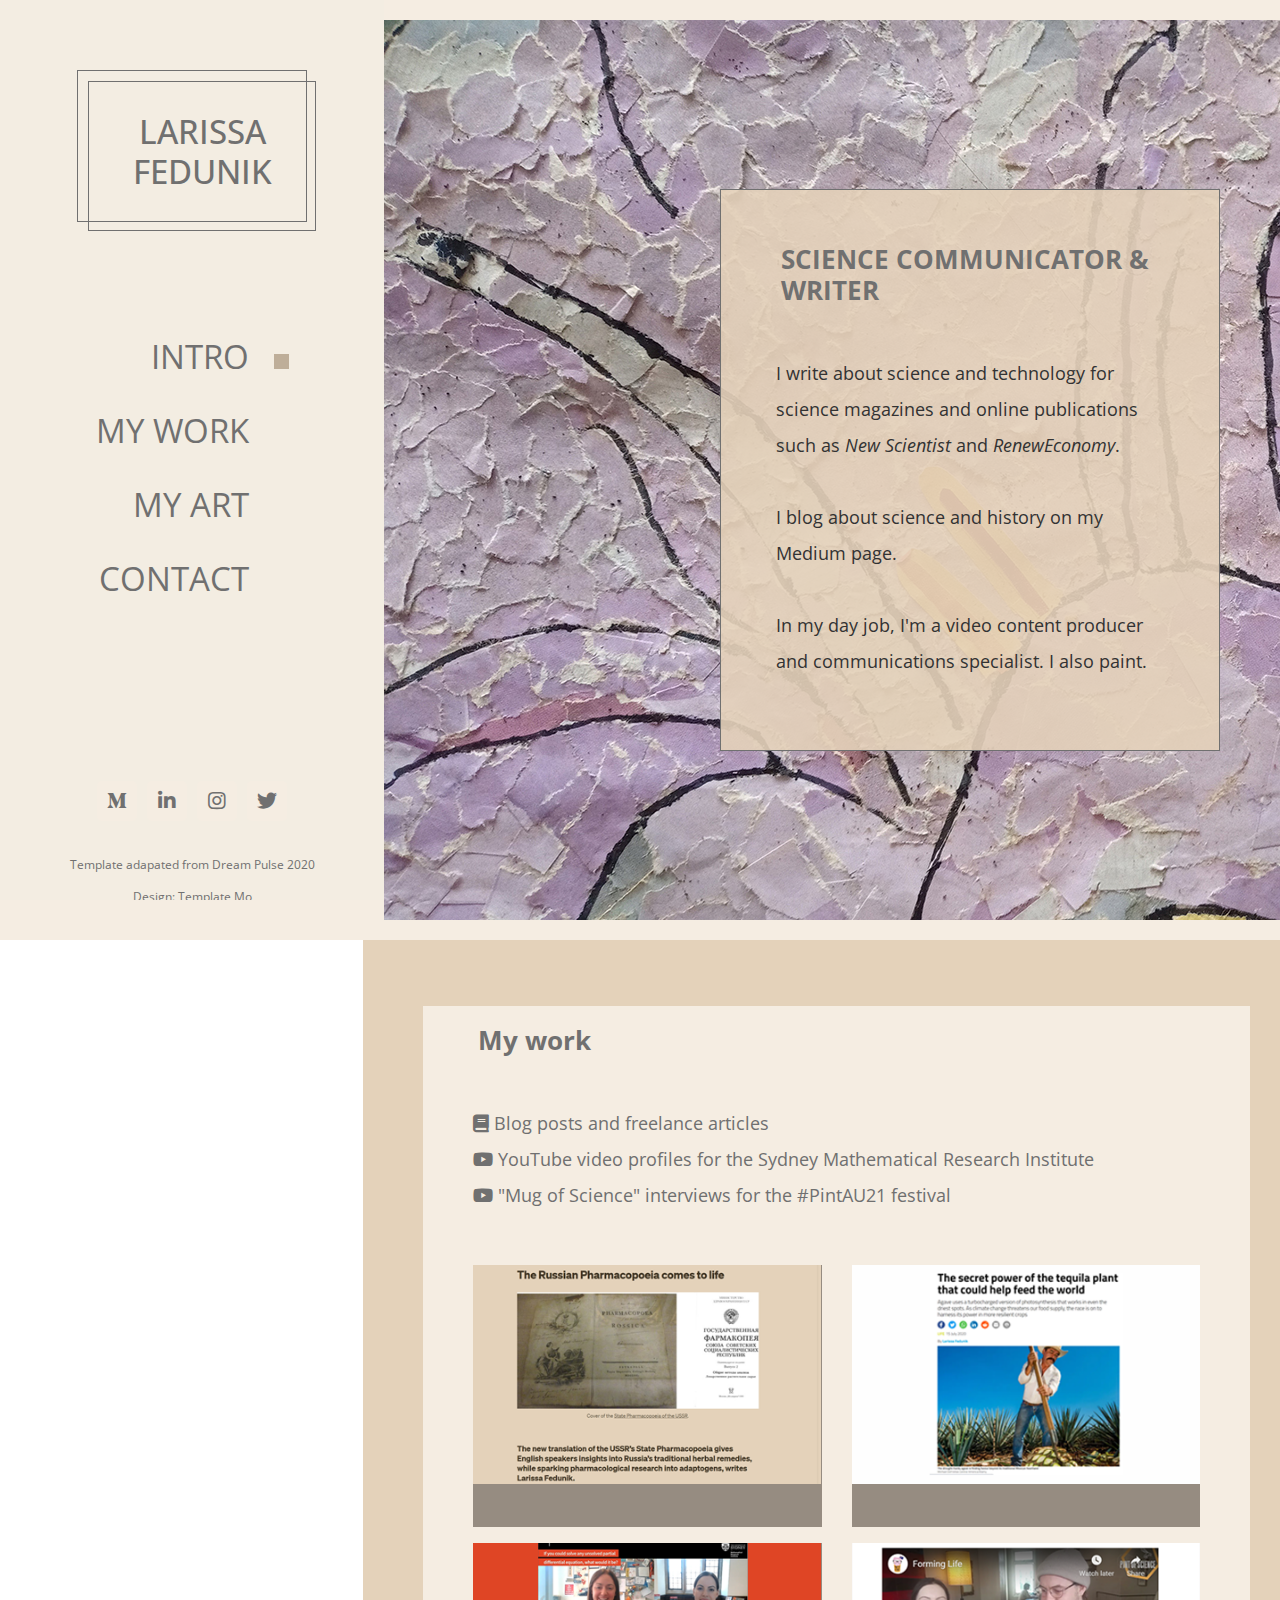
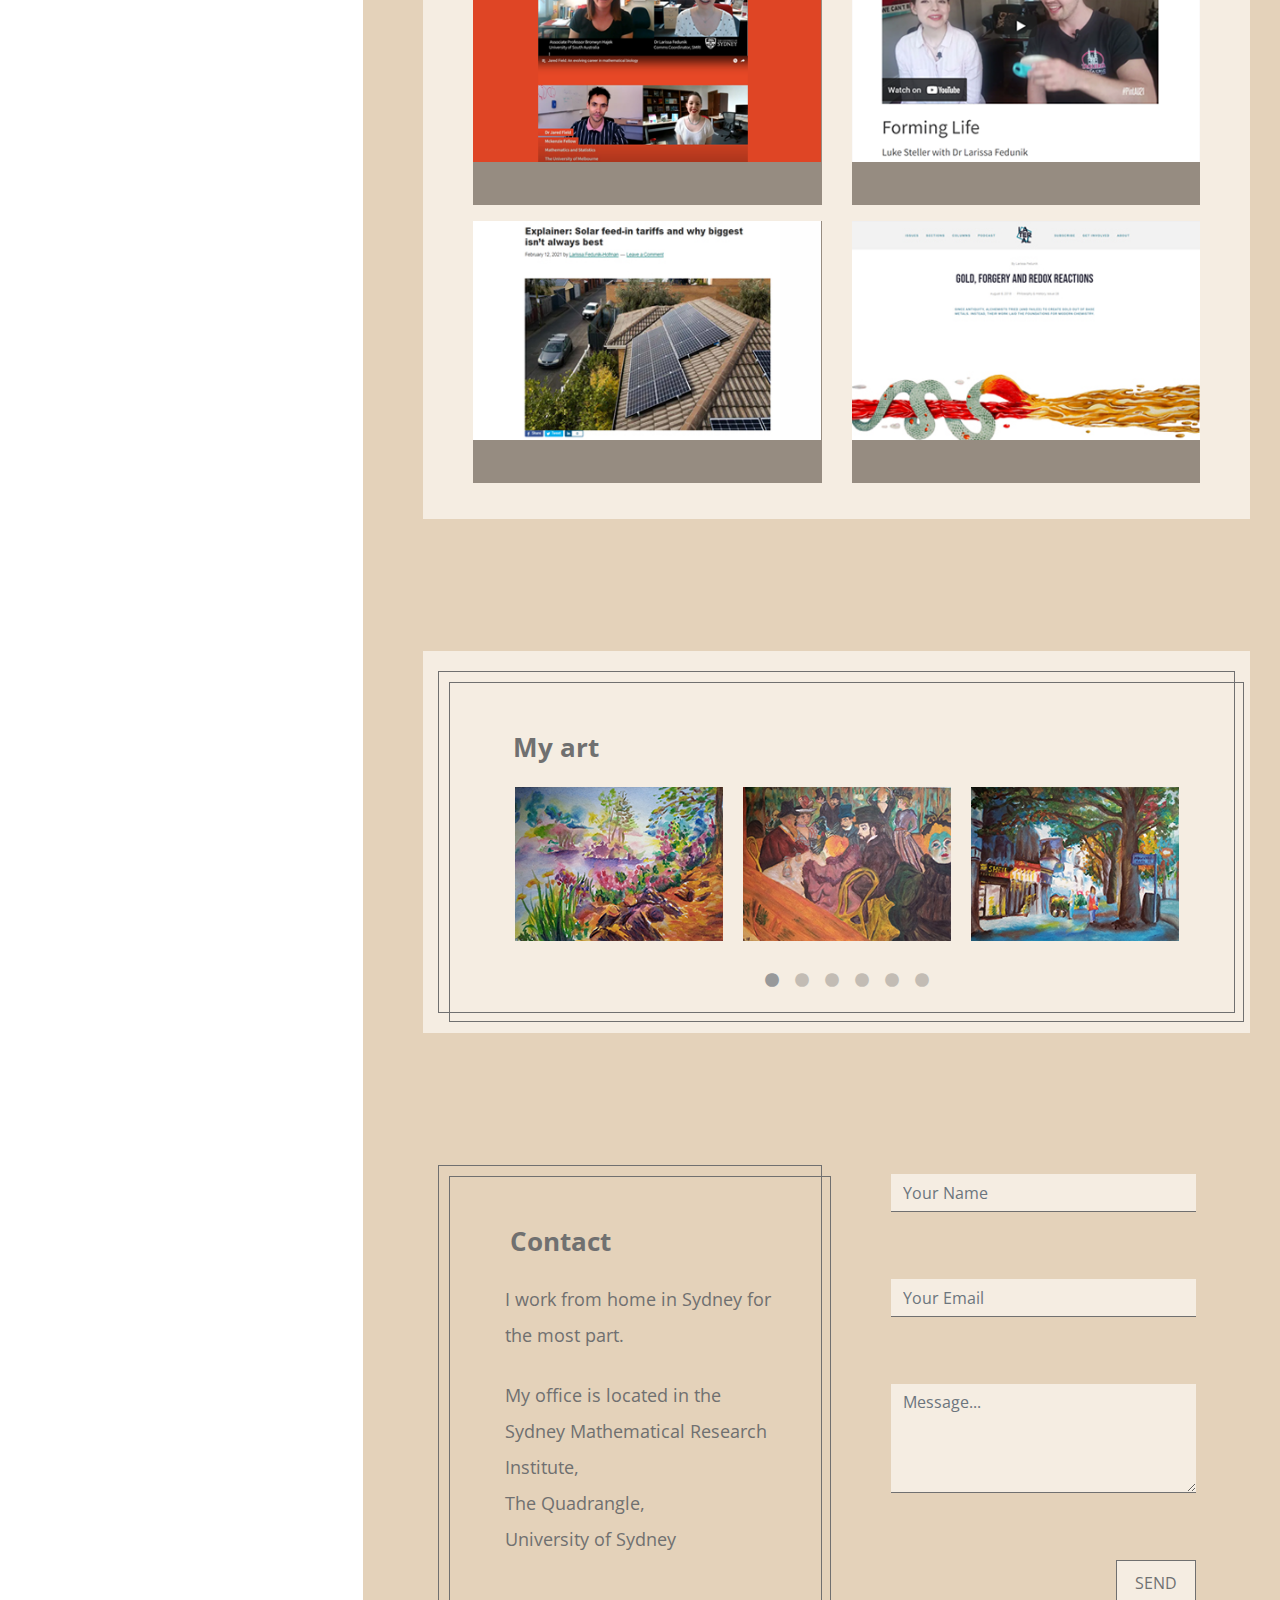
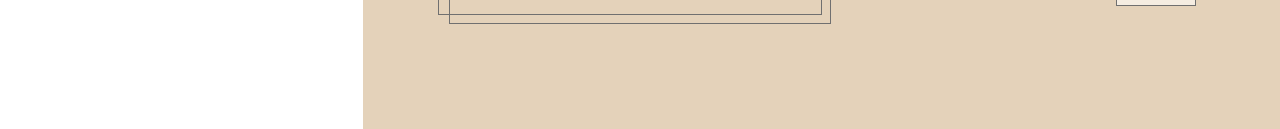
==== index.html @ c62cd7fa "Update index.html" ====
<!DOCTYPE html>
<html lang="en">
  <head>
    <meta charset="UTF-8" />
    <meta name="viewport" content="width=device-width, initial-scale=1.0" />
    <meta http-equiv="X-UA-Compatible" content="ie=edge" />

    <title>Larissa Fedunik webpage</title>
<!--
DREAM PULSE
https://templatemo.com/tm-536-dream-pulse
-->
    <link rel="stylesheet" href="https://fonts.googleapis.com/css?family=Open+Sans:400,600" />
    <link rel="stylesheet" href="css/all.min.css" />
    <link rel="stylesheet" href="css/bootstrap.min.css" />
    <link rel="stylesheet" href="slick/slick.css"/>    
    <link rel="stylesheet" href="slick/slick-theme.css"/>    
    <link rel="stylesheet" href="css/magnific-popup.css">
    <link rel="stylesheet" href="css/templatemo-dream-pulse-play.css" />
  </head>
  <body>
    <main class="container-fluid">
      <div class="row">        
          <nav id="tmSidebar" class="tm-bg-black-transparent tm-sidebar">
            <button class="navbar-toggler" type="button" aria-label="Toggle navigation">
              <i class="fas fa-bars"></i>
            </button>
            <div class="tm-sidebar-sticky">
              <div class="tm-brand-box">
                <div class="tm-double-border-1">
                  <div class="tm-double-border-2">
                    <a href="#intro" class = "larissa"><h1 class="tm-brand text-uppercase">Larissa Fedunik</h1></a>
                  </div>
                </div>
              </div>

              <ul id="tmMainNav" class="nav flex-column text-uppercase text-right tm-main-nav">
                <li class="nav-item">
                  <a href="#intro" class="nav-link">
                    <span class="d-inline-block mr-3">Intro</span>
                    <span class="d-inline-block tm-white-rect"></span>
                  </a>
                </li>
                <li class="nav-item">
                  <a href="#clients" class="nav-link active">
                    <span class="d-inline-block mr-3">My Work</span>
                    <span class="d-inline-block tm-white-rect"></span>
                  </a>
                </li>
                <li class="nav-item">
                  <a href="#work" class="nav-link">
                    <span class="d-inline-block mr-3">My Art</span>
                    <span class="d-inline-block tm-white-rect"></span>
                  </a>
                </li>

                <li class="nav-item">
                  <a href="#talk" class="nav-link">
                    <span class="d-inline-block mr-3">Contact</span>
                    <span class="d-inline-block tm-white-rect"></span>
                  </a>
                </li>
              </ul>
              <ul class="nav flex-row tm-social-links">
                <li class="nav-item">
                  <a href="https://larissa-fedunik.medium.com/" aria-label="Medium page" class="nav-link tm-social-link">
                    <i aria-hidden="true" class="fab fa-medium-m"></i>
                  </a>
                </li>
                <li class="nav-item">
                  <a href="https://www.linkedin.com/in/larissa-fedunik-hofman-0abba014a/" aria-label="LinkedIn" class="nav-link tm-social-link">
                    <i aria-hidden="true" class="fab fa-linkedin-in"></i>
                  </a>
                </li>
                <li class="nav-item">
                    <a href="https://www.instagram.com/larissafedunik/" aria-label="Instagram" class="nav-link tm-social-link">
                      <i aria-hidden="true" class="fab fa-instagram"></i>
                    </a>
                  </li>
                  <li class="nav-item">
                    <a href="https://twitter.com/LFedunik" aria-label="Twitter" class="nav-link tm-social-link">
                      <i aria-hidden="true" class="fab fa-twitter"></i>
                    </a>
                  </li>
              </ul>
              <footer class="text-center text-white small">
                <p class="mb--0 mb-2">Template adapated from Dream Pulse 2020</p>
                <p class="mb-0">Design:
                  <a rel="nofollow" href="https://templatemo.com" class="tm-footer-link">Template Mo</a>
                </p>
              </footer>
            </div>
          </nav>
          
          <main class="ml-sm-auto col-12">
            <div class="parallax-window" data-parallax="scroll" data-image-src="img/collage-flower-header.jpg" alt="Flower collage">
              <div class="tm-section-wrap">
                <section id="intro" class="tm-section">
                    <div class="tm-bg-white-transparent tm-intro">
                        <h2 class="tm-section-title mb-5 text-uppercase tm-color-primary">Science communicator & writer</h2>
                        <p class="tm-color-gray">
                          I write about science and technology for science magazines and online publications such as 
                          <span class="pub-title">New Scientist</span> and <span class="pub-title">RenewEconomy</span>. <br><br>
                          
                          I blog about science and history
                          on my Medium page.<br><br>
                
                       
                          In my day job, I'm a video content producer and communications specialist. I also paint.
            
                        </p>
                    </div>              
                </section>
            </div>
          </div>   
        </main>
<!--
          <div class="tm-section-wrap bg-white">
            <section id="about" class="row tm-section">
              <div class="col-xl-6">
                <div class="tm-section-half">    
                    <div><i class="fas fa-6x fa-balance-scale mb-5 tm-section-icon"></i></div>                        
                    <h2 class="tm-section-title tm-color-primary mb-5">About Us</h2>
                    <p class="mb-5">
                      When first section is scrolled up, BG image will be
                      disappeared with a parallax effect. Donec ac tempor tellus, a
                      eleifend ligula. Fusce vitae sem sed purus euismod
                      condimentum.
                    </p>
                    <p>
                      Sed at orci non metus tristique suscipit vitae in nibh. Sed
                      rutrum odio ac est hendrerit, at vestibulum felis condimentum.
                    </p>
                </div>
              </div>
              <div class="col-xl-6">
                <div class="tm-section-half">
                    <div><i class="far fa-6x fa-building mb-5 tm-section-icon"></i></div>
                    <h2 class="tm-section-title tm-color-primary mb-5">Company Profile</h2>
                    <p class="mb-5">
                      You can use this template for your commercial websites or for your clients. 
                      You are NOT allowed to re-post this template as a downloadable ZIP file 
                      on your template collection sites. It is illegal.
                    </p>
                    <p>
                      Suspendisse fermentum orci eget lorem euismod suscipit. Morbi
                      condimentum odio metus, at finibus dolor sollicitudin quis.
                      Curabitur eu congue erat.
                    </p>
                </div>
              </div>
            </section>
          </div>-->

          <div class="tm-section-wrap bg-white">
            <section id="clients" class="row tm-section">
              <div class="col-12 tm-section-pad">
                  <div class="tm-flex-item-left">
                      <div class="tm-w-80">
                          <h2 class="tm-color-primary tm-section-title mb-4">My work</h2>
                          <p class="mb-5">
                                <div><i class="fa fa-book"></i>    Blog posts and freelance articles</div>
                                <div>
                                    <i class="fab fa-youtube"></i>    YouTube video profiles for the Sydney Mathematical Research
                                Institute </div>
                                <div><i class="fab fa-youtube"></i>    "Mug of Science" interviews for the #PintAU21 festival
                                </div>
                                <br>
                          </p>
                      </div>
                      
                      <div class="row tm-clients-images">
                        <div class="col-xl-6 col-lg-6 col-md-6 col-sm-6 tm-img-wrap">
                            
                          
                            <a class="tiles" href="https://larissa-fedunik.medium.com"><figure class="effect-bubba">
                                <img src="img/pharmacopoeia-screenshot.png" alt="Medium blog post" class="img-fluid tm-client-img" />
                            <figcaption>
                                <h2>Medium blog</h2>
                                <!--<p>Medium blog</p>-->
                                <!--<a href="img/pharmacopoeia-screenshot.png">View more</a>-->
                              </figcaption>
                            </figure> </a>
                                     
                                      
                        </div>

                        <div class="col-xl-6 col-lg-6 col-md-6 col-sm-6 tm-img-wrap">
                            
                          
                            <a class="tiles" href="https://www.newscientist.com/author/larissa-fedunik/"><figure class="effect-bubba">
                            <img src="img/superplants-full.png" alt="New Scientist Superplants article" class="img-fluid tm-client-img" />
                            <figcaption>
                                <h2><span class="pub-title">New Scientist</span></h2>
                                <!--<p></p>
                                 <a href="img/superplants-full.png">View more</a>-->
                              </figcaption>
                            </figure> </a>
                        
                                              
                        </div>

                        <div class="col-xl-6 col-lg-6 col-md-6 col-sm-6 tm-img-wrap">
                            
                          
                            <a class="tiles" href="https://www.youtube.com/playlist?list=PLtmvIY4GrVv-WcjEkqBdrvPxUzM7Slm5g"><figure class="effect-bubba">
                                <img src="img/smri-interviews.png" alt="Larissa Fedunik interviews Jared Field" class="img-fluid tm-client-img" />
                            <figcaption>
                                <h2>SydMathInst videos</h2>
                                <!--<p></p>
                                 <a href="img/smri-interviews.jpg">View more</a>*/-->
                              </figcaption>
                        </figure>  </a>   
                                      
                        </div>
                       
                        <div class="col-xl-6 col-lg-6 col-md-6 col-sm-6 tm-img-wrap">
                            
                          
                            <a class="tiles" href= "https://www.youtube.com/playlist?list=PLpL9PpJynnE6to-jni21m_Nmj7dZd-B8f"><figure class="effect-bubba">
                                <img src="img/forming-life.png" alt="Larissa Fedunik interviews Luke Stellar" class="img-fluid tm-client-img" />
                            <figcaption>
                                <h2>Mug of Science videos</h2>
                                <!--<p>Mug of Science videos </p>
                                <a href="img/forming-life.png">View more</a>*/-->
                              </figcaption>
                            </figure> </a>
                                
                                         
                        </div>
                        <div class="col-xl-6 col-lg-6 col-md-6 col-sm-6 tm-img-wrap">
                            
                          
                            <a class="tiles" href= "https://onestepoffthegrid.com.au/author/larissa-fedunik-hofman/"><figure class="effect-bubba">
                                <img src="img/renew-economy.jpg" alt="Solar panels image" class="img-fluid tm-client-img" />
                            <figcaption>
                                <h2><span class="pub-title">RenewEconomy</span></h2>
                                <!--<p> </p>
                                <a href="img/forming-life.png">View more</a>*/-->
                              </figcaption>
                            </figure> </a>
                                
                                         
                        </div>
                        <div class="col-xl-6 col-lg-6 col-md-6 col-sm-6 tm-img-wrap">
                            
                          
                            <a class="tiles" href= "http://www.lateralmag.com/articles/issue-28/gold-forgery-and-redox-reactions"><figure class="effect-bubba">
                                <img src="img/lateral.jpg" alt="Gold, forgery and redox reactions: alchemy" class="img-fluid tm-client-img" />
                            <figcaption>
                                <h2><span class="pub-title">Lateral</span> feature article </h2>
                                 <!--<p></p>
                               <a href="img/forming-life.png">View more</a>*/-->
                              </figcaption>
                            </figure> </a>
                                
                                         
                        </div>
                      </div>
                  </div> 
              </div>                             
            </section>
          </div>
            
          <div class="tm-section-wrap bg-white">
            <section id="work" class="row tm-section">
              <div class="col-12">
                <div class="w-100 tm-double-border-1 tm-border-gray">
                    <div class="tm-double-border-2 tm-border-gray tm-box-pad">
                      <div class="tm-gallery-wrap">
                          <h2 class="tm-color-primary tm-section-title mb-4 ml-2">My art</h2>
                          <div class="tm-gallery">
                            
                            <div class="tm-gallery-item">
                              <figure class="effect-bubba">
                                <img src="img/gallery/lagoon-sm.jpg" alt="Lagoon" class="img-fluid">
                                <figcaption>
                                  
                                  <p>Lagoon</p>
                                  <a href="img/gallery/large/lagoon.jpg">View more</a>
                                </figcaption>
                              </figure>
                            </div>
                            <div class="tm-gallery-item">
                              <figure class="effect-bubba">
                                <img src="img/gallery/toulouse-lautrec-sm.jpg" alt="Moulin Rouge: Toulouse Lautrec" class="img-fluid">
                                <figcaption>
                                  
                                  <p>"Moulin Rouge"&ndash;Toulouse Lautrec</p>
                                  <a href="img/gallery/large/toulouse-lautrec.jpg">View more</a>
                                </figcaption>
                              </figure>
                            </div>
                            <div class="tm-gallery-item">
                              <figure class="effect-bubba">
                                <img src="img/gallery/city-street-sm.jpg" alt="City Streets" class="img-fluid">
                                <figcaption>
                                  
                                  <p>City Streets</p>
                                  <a href="img/gallery/large/city-street.jpg">View more</a>
                                </figcaption>
                              </figure>
                            </div>
                            <div class="tm-gallery-item">
                              <figure class="effect-bubba">
                                <img src="img/gallery/yellow-cow-sm.jpg" alt="The Yellow Cow: Franz Marc" class="img-fluid">
                                <figcaption>
                                  
                                  <p>"The Yellow Cow"&ndash;Franz Marc</p>
                                  <a href="img/gallery/large/yellow-cow.jpg">View more</a>
                                </figcaption>
                              </figure>
                            </div>
                            <div class="tm-gallery-item">
                              <figure class="effect-bubba">
                                <img src="img/gallery/still-life-sm.jpg" alt="Still Life" class="img-fluid">
                                <figcaption>
                                  
                                  <p>Still Life</p>
                                  <a href="img/gallery/large/still-life.jpg">View more</a>
                                </figcaption>
                              </figure>
                            </div>
                            <div class="tm-gallery-item">
                              <figure class="effect-bubba">
                                <img src="img/gallery/boat-sm.jpg" alt="Canal" class="img-fluid">
                                <figcaption>
                                  
                                  <p>Canal</p>
                                  <a href="img/gallery/large/boat.jpg">View more</a>
                                </figcaption>
                              </figure>
                            </div>
                            
                          </div>
                      </div>                        
                    </div>                  
                  </div>     
              </div>         
            </section>
          </div>
            

            
          <div class="tm-section-wrap bg-white">
            <section id="talk" class="row tm-section">
                <div class="col-xl-6 mb-5">
                  <div class="tm-double-border-1 tm-border-gray">
                    <div class="tm-double-border-2 tm-border-gray tm-box-pad">
                        <h2 class="tm-color-primary tm-section-title mb-4">Contact</h2>
                        <p class="mb-4">
                          I work from home in Sydney for the most part.
                        </p>
                        <p class="mb-3">
                          My office is located in the Sydney Mathematical Research Institute,<br>
                          The Quadrangle, <br>
                          University of Sydney
                        </p>
                    </div>                    
                  </div>                  
                </div>
                <div class="col-xl-6 mb-5">
                  <div class="tm-contact-form-wrap">
                    <form action="" method="POST" class="tm-contact-form" id ="contact-form" enctype="multipart/form-data">
                        <div class="form-group">
                          <input type="text" id="contact_name" name="contact_name" class="form-control rounded-0 border-top-0 border-right-0 border-left-0" placeholder="Your Name" title="Your Name" required="" />
                          <label for="contact_name"></label>
                        </div>
                        <div class="form-group">
                          <input type="email" id="contact_email" name="contact_email" class="form-control rounded-0 border-top-0 border-right-0 border-left-0" placeholder="Your Email" title="Your Email" required="" />
                          <label for="contact_email"></label>
                        </div>
                
                        <div class="form-group">
                          <textarea rows="4" id="contact_message" name="contact_message" class="form-control rounded-0 border-top-0 border-right-0 border-left-0" placeholder="Message..." title="Message" required=""></textarea>
                          <label for="contact_message"></label>
                        </div>
                        <div class="form-group">
                            <div id="success_message" class="form-control rounded-0 border-top-0 border-right-0 border-left-0 d-none ">
                                <h2>Success! Your Message was Sent Successfully.</h2>
                            </div>
                        </div>
                        <div class="form-group mb-0">
                          <button type="submit" class="btn rounded-0 d-block ml-auto tm-btn-primary">
                            SEND
                          </button>
                        </div>
                      </form>
                  </div>                    
                </div>
              </section>
          </div>
                
      </div>
    
    <script src="js/jquery.min.js"></script>
    <script src="js/jquery.singlePageNav.min.js"></script>
    <script src="js/parallax.min.js"></script>
    <script src="slick/slick.min.js"></script>
    <script src="js/jquery.magnific-popup.min.js"></script>
    <script src="js/templatemo-scripts.js"></script>
    </main>
  </body>
</html>
---- css/templatemo-dream-pulse-play.css ----
/*

DREAM PULSE

https://templatemo.com/tm-536-dream-pulse

*/

body {
  font-family: "Open Sans", Arial, Helvetica, sans-serif;
  font-size: 18px;
  font-weight: 400;
  overflow-x: hidden;
  color: #707070;
  /*background-color: #e4d2ba;*/
}

p {
  line-height: 2;
}

a {
  transition: all 0.3s ease;
}

.container-fluid {
  padding-left: 0;
  padding-right: 0;
}

.small {
  font-size: 0.95rem;
}

.tm-color-primary {
  color: #707070;
  font-weight:bold; /*made bold and added margin*/
  margin-left: 5px;
}

.tm-color-gray {
  color: #333;
}

.pub-title {
    font-style: italic;
}

/*make final paragraph smaller*/
p.mb-0 tm-color-gray {
    font-size: 0.9rem;
}

.tm-bg-black-transparent {
  background-color: #f3ede2;
}

.tm-bg-white-transparent {
  background-color: rgb(228, 210, 186,0.9);
  /*background-color: #f3ede2;/*test out making transparent*/
  border: 1px solid #707070;
  
}

.tm-intro {
  max-width: 500px;
  width: 100%;
  padding: 55px;
  margin-right: 0;
  margin-left: auto;
  
}

.tm-section-title {
  font-size: 1.6rem;
  font-style: bold;
}

.parallax-window {
  min-height: 662px;
  background: transparent;
}

.tm-section {
  display: flex;
  align-items: center;
  height: auto;
  max-width: 1275px;
  padding: 66px 60px;
  background-color: rgb(228, 210, 186); 

  
}

#intro {
  min-height: 100vh;
  max-width: none;
  background-image: url("collage-flower.jpg");
 
}

.tm-brand {
  font-size: 2.6rem;
  font-size: 2.6vw;/*adjust text responsively*/
  /*alternatively try and wrap text when minimised*/
}

.tm-brand-box {
  box-sizing: content-box;
  width: 100%;
  max-width: 230px;
  min-height: 160px;
  color: #707070;
  text-align: center;
  margin: 70px auto 90px;
}


.tm-double-border-1,
.tm-double-border-2 {
  border: 1px solid #707070;
  position: relative;
}

.tm-double-border-2 {
  top: 10px;
  left: 10px;
}

.tm-border-gray {
  border-color: #707070;
}

.tm-box-pad {
  padding: 50px 55px;
}

.tm-brand {
  padding: 30px;
}

.tm-sidebar {
  position: fixed;
  top: 0;
  bottom: 0;
  left: 0;
  z-index: 100;
  padding-left: 70px;
  padding-right: 70px;
  width: 400px;
  max-width: 400px;
}

/* Hide scrollbar */
.tm-sidebar {
  overflow-y: scroll;
  scrollbar-width: none; /* Firefox */
  -ms-overflow-style: none; /* IE 10+ */
}
.tm-sidebar::-webkit-scrollbar {
  /* WebKit */
  width: 0;
  height: 0;
}

.tm-sidebar-sticky {
  display: flex;
  flex-direction: column;
  align-items: center;
  justify-content: center;
}

.tm-section-wrap {
  width: calc(100% - 400px);
  margin-left: auto;
  margin-right: 0;
  
}

.tm-main-nav > li > a {
  color: #707070;
  font-size: 2.6vw; /*responsive menu*/
}

.tm-main-nav {
  margin-bottom: 160px;
}

.tm-white-rect {
  display: block;
  width: 15px;
  height: 15px;
  background-color: #beae99;
}

.larissa{
  color:#707070;
  text-decoration:none;
}

.larissa:hover{
  color: #98999a;
  text-decoration:none;
  animation-name: blinker;
  animation-duration: 0.5s;
  animation-timing-function: ease-in-out;
  animation-iteration-count: infinite;
}

.nav-link {
  font-size: 1.25rem;
  padding-top: 12px;
  padding-bottom: 12px;
}

.nav-link .tm-white-rect {
  opacity: 0;
  transition: all 0.3s ease;
}

.nav-link.current .tm-white-rect,
.nav-link:hover .tm-white-rect {
  opacity: 1;
}

.tm-main-nav .nav-link:hover {
  animation-name: blinker;
  animation-duration: 0.5s;
  animation-timing-function: ease-in-out;
  animation-iteration-count: infinite;
}

@keyframes blinker {
  0% {
    opacity: 1;
  }
  50% {
    opacity: 0.1;
  }
  100% {
    opacity: 1;
  }
}

.tm-social-links {
  margin-bottom: 27px;
}

.tm-social-link {
  width: 40px;
  height: 40px;
  color: #707070;
  background-color: #f5ede2;
  margin: 8px;
  border-radius: 5px;
  padding: 0;
  display: flex;
  align-items: center;
  justify-content: center;
}

.tm-social-link:hover,
.tm-social-link:focus {
  background-color: #5f5549d9;
  color: white;
}

/*darken copyright text*/
.mb-0 {
  color:#707070;
  
}
.mb--0 {
  color:#707070;
}

.tm-footer-link {
  /*color: #232222;darken copyright text*/
  color:#707070;
}

.tm-footer-link:hover {
  color: #F93;
  text-decoration: none;
}
/*make copyright text smaller responsively*/
.mb-0{
  font-size: 0.95vw;
}
.mb--0 {
  font-size: 0.95vw;
}

.tm-section-half {
  padding: 55px;
}

.tm-section-icon {
  color: #369;
  width: 120px;
  height: 120px;
  display: flex;
  align-items: center;
  justify-content: center;
}

/* Our Work */

.col-12{
  background-color: #f5ede2;/*lightened wrap background*/
  padding-top: 20px;
  padding-bottom: 20px;
}

.tm-gallery-wrap {
  max-width: 1040px;
  margin-left: auto;
  margin-right: auto;
}

@media (max-width: 1600px) {
  .tm-gallery-wrap {
    max-width: 780px;
  }
}

@media (max-width: 1200px) {
  .tm-gallery-wrap {
    max-width: 520px;
  }
}

@media (max-width: 991px) {
  .tm-gallery-wrap {
    max-width: 780px;
  }
}

@media (max-width: 767px) {
  .tm-gallery-wrap {
    max-width: 520px;
  }
}

@media (max-width: 480px) {
  .tm-gallery-wrap {
    max-width: 260px;
  }
}

.tm-gallery-item {
  padding-left: 10px;
  padding-right: 10px;
}

.slick-dots {
  bottom: -50px;
}

.slick-dots li button:before {
  font-size: 16px;
  opacity: 0.2;
}

.slick-dots li.slick-active button:before {
  color: #98999a;
  opacity: 1;
}

/* 
  Gallery Item Hover Effect
  https://tympanus.net/codrops/2014/06/19/ideas-for-subtle-hover-effects/
*/

/* Common style */
.tm-gallery-item figure {
  position: relative;
  float: left;
  overflow: hidden;
  margin-bottom: 0;
  background: #5F5549d9;
  text-align: center;
  cursor: pointer;
}

.tm-gallery-item figure img {
  position: relative;
  display: block;
  min-height: 100%;
  max-width: 100%;
  opacity: 0.8;
}

.tm-gallery-item figure figcaption {
  padding: 1em;
  /*margin-bottom:-10em;
  margin-top:0em;*/
  color: #fff;
  text-transform: uppercase;
  font-size: 1.25em;
  /*font-size: 1.25em;*/
  -webkit-backface-visibility: hidden;
  backface-visibility: hidden;
}

.tm-gallery-item figure figcaption::before,
.tm-gallery-item figure figcaption::after {
  pointer-events: none;
}

.tm-gallery-item figure figcaption,
.tm-gallery-item figure figcaption > a {
  position: absolute;
  top: 0;
  left: 0;
  width: 100%;
  height: 100%;
  display: flex;
  flex-direction: column;
  justify-content: center;
}

/* Anchor will cover the whole item by default */
/* For some effects it will show as a button */
.tm-gallery-item figure figcaption > a {
  z-index: 1000;
  text-indent: 200%;
  white-space: nowrap;
  font-size: 0;
  opacity: 0;
}

.tm-gallery-item figure h2 {
  word-spacing: -0.15em;
  font-weight: 300;
}

.tm-gallery-item figure h2 span {
  font-weight: 800;
}

.tm-gallery-item figure h2,
.tm-gallery-item figure p {
  margin: 0;
}

.tm-gallery-item figure p {
  letter-spacing: 1px;
  font-size: 68.5%;
}

/*---------------*/
/***** Bubba *****/
/*---------------*/

figure.effect-bubba {
  background: #5F5549a3;
}

figure.effect-bubba img {
  opacity: 1;
  -webkit-transition: opacity 0.35s;
  transition: opacity 0.35s;
}

figure.effect-bubba:hover img {
  opacity: 0.4;
}

figure.effect-bubba figcaption::before,
figure.effect-bubba figcaption::after {
  position: absolute;
  top: 15px;
  right: 15px;
  bottom: 15px;
  left: 15px;
  content: "";
  opacity: 0;
  -webkit-transition: opacity 0.35s, -webkit-transform 0.35s;
  transition: opacity 0.35s, transform 0.35s;
}



figure.effect-bubba figcaption::before {
  border-top: 1px solid #f5ede2;
  border-bottom: 1px solid #f5ede2;
  -webkit-transform: scale(0, 1);
  transform: scale(0, 1);
}

figure.effect-bubba figcaption::after {
  border-right: 1px solid #f5ede2;
  border-left: 1px solid #f5ede2;
  -webkit-transform: scale(1, 0);
  transform: scale(1, 0);
}

figure.effect-bubba h2 {
  /*font-size: 1.5rem;*/
  font-size: 1.5vw;
  margin-left: 5px; /*also added margin left*/
  margin-bottom: 20px;/*move the text up! (best effect -73px for blank heading and p) has the effect of making box smaller (on large screen)*/
  opacity: 0;
  -webkit-transition: -webkit-transform 0.35s;
  transition: transform 0.35s;
  -webkit-transform: translate3d(0, -20px, 0);
  transform: translate3d(0, -20px, 0);
}

figure.effect-bubba p {
  width: 100%;
  padding: 10px;
  opacity: 0;
  -webkit-transition: opacity 0.35s, -webkit-transform 0.35s;
  transition: opacity 0.35s, transform 0.35s;
  -webkit-transform: translate3d(0, 20px, 0);
  transform: translate3d(0, 20px, 0);
}

figure.effect-bubba:hover figcaption::before,
figure.effect-bubba:hover figcaption::after {
  opacity: 1;
  -webkit-transform: scale(1);
  transform: scale(1);
}

figure.effect-bubba:hover h2,
figure.effect-bubba:hover p {
  opacity: 1;
  -webkit-transform: translate3d(0, 0, 0);
  transform: translate3d(0, 0, 0);
}

/* Clients */
.tm-section-pad {
  padding-left: 50px;
  padding-right: 50px;
}

.tm-clients-images {
  max-width: 1040px;
}

.tm-w-80 {
  /*max-width: 80%;adjust so text fills box*/
  

}
/*line spacing between paragraphs*/
p.mb-5 {
 /*margin-top: 0;
 margin-bottom: 0;
 padding-top: 0;
 padding-bottom: 0;
 line-height: 1;*/
 text-align: center;
}

div.tm-w-80 {
    margin-top: 0;
    margin-bottom: 0;
    padding-top: 0;
    padding-bottom: 0;
    line-height: 2;
    text-align: left;
    margin-left: 14;
}

.tm-flex-item-left {
  align-self: flex-start;
  margin-top:0;
    margin-bottom:0;
    padding-top: 0;
    padding-bottom: 0
  

}
/* removing margin around boxes
div.tm-flex-item-left {
    margin-top:0;
    margin-bottom:0;
    padding-top: 0;
    padding-bottom: 0;*/
}
.tm-img-wrap {
  padding: 10px;
}

.tm-img-wrap a {
  display: flex;
  align-items: center;
  justify-content: center;
  /*border: 1px solid #ccc;
  border-radius: 5px;
  padding: 15px;
  width: 240px;
  height: 120px;*/
}

 

 /* 
  Gallery Item Hover Effect: edited for clients (my work)
  https://tympanus.net/codrops/2014/06/19/ideas-for-subtle-hover-effects/

*/

a.tiles{
    color: #fff;
    text-decoration: none;
    font-weight: 300;
    line-height:1rem;/*trying to adjust space around text*/
    margin-bottom:0;
    margin-top:0;
}

.col-xl-6 col-lg-6 col-md-6 col-sm-6 tm-img-wrap figure {
  position: relative;
  float: left;
  overflow: hidden;
  
  background: #5F5549d9;
  text-align: center;
  cursor: pointer;
}

.col-xl-6 col-lg-6 col-md-6 col-sm-6 tm-img-wrap figure img {
  position: relative;
  display: block;
  min-height: 100%;
  max-width: 100%;
  opacity: 0.8;
}

.col-xl-6 col-lg-6 col-md-6 col-sm-6 tm-img-wrap figure figcaption {
  /*padding: 1em;*/
  color: #fff;
  text-transform: uppercase;
  /*font-size: 1.25em;*/
  font-size: 0.9em;
  margin-bottom: -10px;/*trying to adjust height of box*/
  -webkit-backface-visibility: hidden;
  backface-visibility: hidden;
}

.col-xl-6 col-lg-6 col-md-6 col-sm-6 tm-img-wrap figure figcaption::before,
.col-xl-6 col-lg-6 col-md-6 col-sm-6 tm-img-wrap figure figcaption::after {
  pointer-events: none;
}


.col-xl-6 col-lg-6 col-md-6 col-sm-6 tm-img-wrap figure figcaption,
.col-xl-6 col-lg-6 col-md-6 col-sm-6 tm-img-wrap figure figcaption > a {
  position: absolute;
  top: 0;
  left: 0;
  width: 100%;
  height: 100%;/*try to adjust height that box covers*/
  display: flex;
  flex-direction: column;
  justify-content: center;
}


/* Anchor will cover the whole item by default */
/* For some effects it will show as a button */

.col-xl-6 col-lg-6 col-md-6 col-sm-6 tm-img-wrap figure figcaption > a {
  z-index: 1000;
  text-indent: 400%;
  white-space: nowrap;
  font-size: 0;
  opacity: 0;
}

.col-xl-6 col-lg-6 col-md-6 col-sm-6 tm-img-wrap figure h2 {
  /*word-spacing: -0.15em;*/
  word-spacing: -0.5em;
  font-weight: 300;
}

.col-xl-6 col-lg-6 col-md-6 col-sm-6 tm-img-wrap figure h2 span {
  font-weight: 800;
}

.col-xl-6 col-lg-6 col-md-6 col-sm-6 tm-img-wrap figure h2,
.col-xl-6 col-lg-6 col-md-6 col-sm-6 tm-img-wrap figure p {
  margin: 0;
}

.col-xl-6 col-lg-6 col-md-6 col-sm-6 tm-img-wrap figure p {
  letter-spacing: 1px;
  font-size: 68.5%;
}

  /*---------------*/
/***** Bubba-work *****/
/*---------------*/

/*figure.effect-bubbaw {
  background: #069;
}

figure.effect-bubbaw img {
  opacity: 1;
  -webkit-transition: opacity 0.35s;
  transition: opacity 0.35s;
}

figure.effect-bubbaw:hover img {
  opacity: 0.4;
}

figure.effect-bubbaw figcaption::before,
figure.effect-bubbaw figcaption::after {
  position: absolute;
  top: 15px;
  right: 15px;
  bottom: 15px;
  left: 15px;
  content: "";
  opacity: 0;
  -webkit-transition: opacity 0.35s, -webkit-transform 0.35s;
  transition: opacity 0.35s, transform 0.35s;
}

figure.effect-bubbaw figcaption::before {
  border-top: 1px solid #f5ede2;
  border-bottom: 1px solid #f5ede2;
  -webkit-transform: scale(0, 1);
  transform: scale(0, 1);
}

figure.effect-bubbaw figcaption::after {
  border-right: 1px solid #f5ede2;
  border-left: 1px solid #f5ede2;
  -webkit-transform: scale(1, 0);
  transform: scale(1, 0);
}

figure.effect-bubbaw h2 {
  font-size: 1.5rem;
  margin-bottom: 30px;
  opacity: 0;
  -webkit-transition: -webkit-transform 0.35s;
  transition: transform 0.35s;
  -webkit-transform: translate3d(0, -20px, 0);
  transform: translate3d(0, -20px, 0);
}

figure.effect-bubbaw p {
  width: 100%;
  padding: 10px;
  opacity: 0;
  -webkit-transition: opacity 0.35s, -webkit-transform 0.35s;
  transition: opacity 0.35s, transform 0.35s;
  -webkit-transform: translate3d(0, 20px, 0);
  transform: translate3d(0, 20px, 0);
}

figure.effect-bubbaw:hover figcaption::before,
figure.effect-bubbaw:hover figcaption::after {
  opacity: 1;
  -webkit-transform: scale(1);
  transform: scale(1);
}

figure.effect-bubbaw:hover h2,
figure.effect-bubbaw:hover p {
  opacity: 1;
  -webkit-transform: translate3d(0, 0, 0);
  transform: translate3d(0, 0, 0);
}
  
  /* 
 Contact form
*/

.tm-contact-form-wrap {
  display: flex;
  align-items: center;
  justify-content: center;
  /*background-color: #f5ede2;*/
  /*padding: 40px;made padding bigger*/
}

.tm-contact-form {
  max-width: 305px;
  width: 100%;
  color:#707070;
  /*background-color: #f5ede2;*/
}

.form-group {
  margin-bottom: 40px;
  
  /*background-color: #f5ede2;*/
}

.tm-btn-primary {
  color: #707172;
  background-color: #f5ede2;
  border: 1px solid #707070;
  padding: 10px 18px;
  position: relative;
}

.tm-btn-primary:hover,
.tm-btn-primary:active {
  color: #fff;
  background-color: #5f5549d9;
}

.tm-btn-primary:after {
  width: 100%;
  height: 0%;
  top: 0;
  left: 0;
  background: #beae99;
  content: "";
  position: absolute;
  z-index: -1;
  -webkit-transition: all 0.3s;
  -moz-transition: all 0.3s;
  transition: all 0.3s;
}

.tm-btn-primary:hover:after,
.tm-btn-primary:active:after {
  height: 100%;
  
}/*added this section*/
.form-control{
  background-color: #f5ede2;
  border-color: #707070;
}


.form-control:focus {
  outline: none;
  box-shadow: none;
  
}

@media (max-width: 1600px) {
  .tm-sidebar {
    width: 30%;
    max-width: none;
    padding-left: 30px;
    padding-right: 30px;
  }

  .tm-social-link {
    margin: 5px;
  }

  .tm-section-wrap {
    width: 70%;
  }

  .tm-img-wrap a {
    width: 100%;
    height: 100%;
  }
}

.navbar-toggler {
  display: none;
}

@media (max-width: 991px) {
  .tm-bg-black-transparent {
    background-color: #f5ede2;
  }

  .tm-brand-box {
    margin-top: 30px;
    margin-bottom: 30px;
    max-width: 200px;
    min-height: 100px;
  }

  .tm-brand {
    padding: 20px 30px;
  }

  .tm-main-nav {
    margin-bottom: 60px;
  }

  .tm-social-links {
    margin-bottom: 30px;
  }

  footer p {
    line-height: 1;
  }

  .tm-sidebar {
    width: 250px;
    left: -250px;
    padding: 15px;
    transition: all 0.3s ease;
  }

  .navbar-toggler {
    display: block;
    position: fixed;
    left: 0;
    top: 0;
    background-color: #f5ede2;
    color: #white;
    padding: 10px 15px;
    transition: all 0.3s ease;
    border-radius: 0;
    border-top-right-radius: 5px;
    border-bottom-right-radius: 5px;
    top: 5px;
  }

  .navbar-toggler:focus {
    outline: none;
  }

  .tm-sidebar.show {
    left: 0;
  }

  .tm-sidebar.show .navbar-toggler {
    left: 250px;
  }

  .tm-section-wrap {
    width: 100%;
  }

  figure.effect-bubba h2 {
    font-size: 1.1rem;
    margin-bottom: 25px;
  }

  .tm-gallery-item figure p {
    font-size: 63%;
    padding: 0;
    line-height: 1.5;
  }
}

@media (max-width: 767px) {
  .tm-section {
    padding: 30px;
  }
}

@media (max-width: 554px) {
  .tm-section {
    padding: 15px;
  }
}

@media (max-width: 383px) {
  .slick-dots {
    bottom: -40px;
  }

  .tm-box-pad {
    padding: 50px 30px;
  }
}
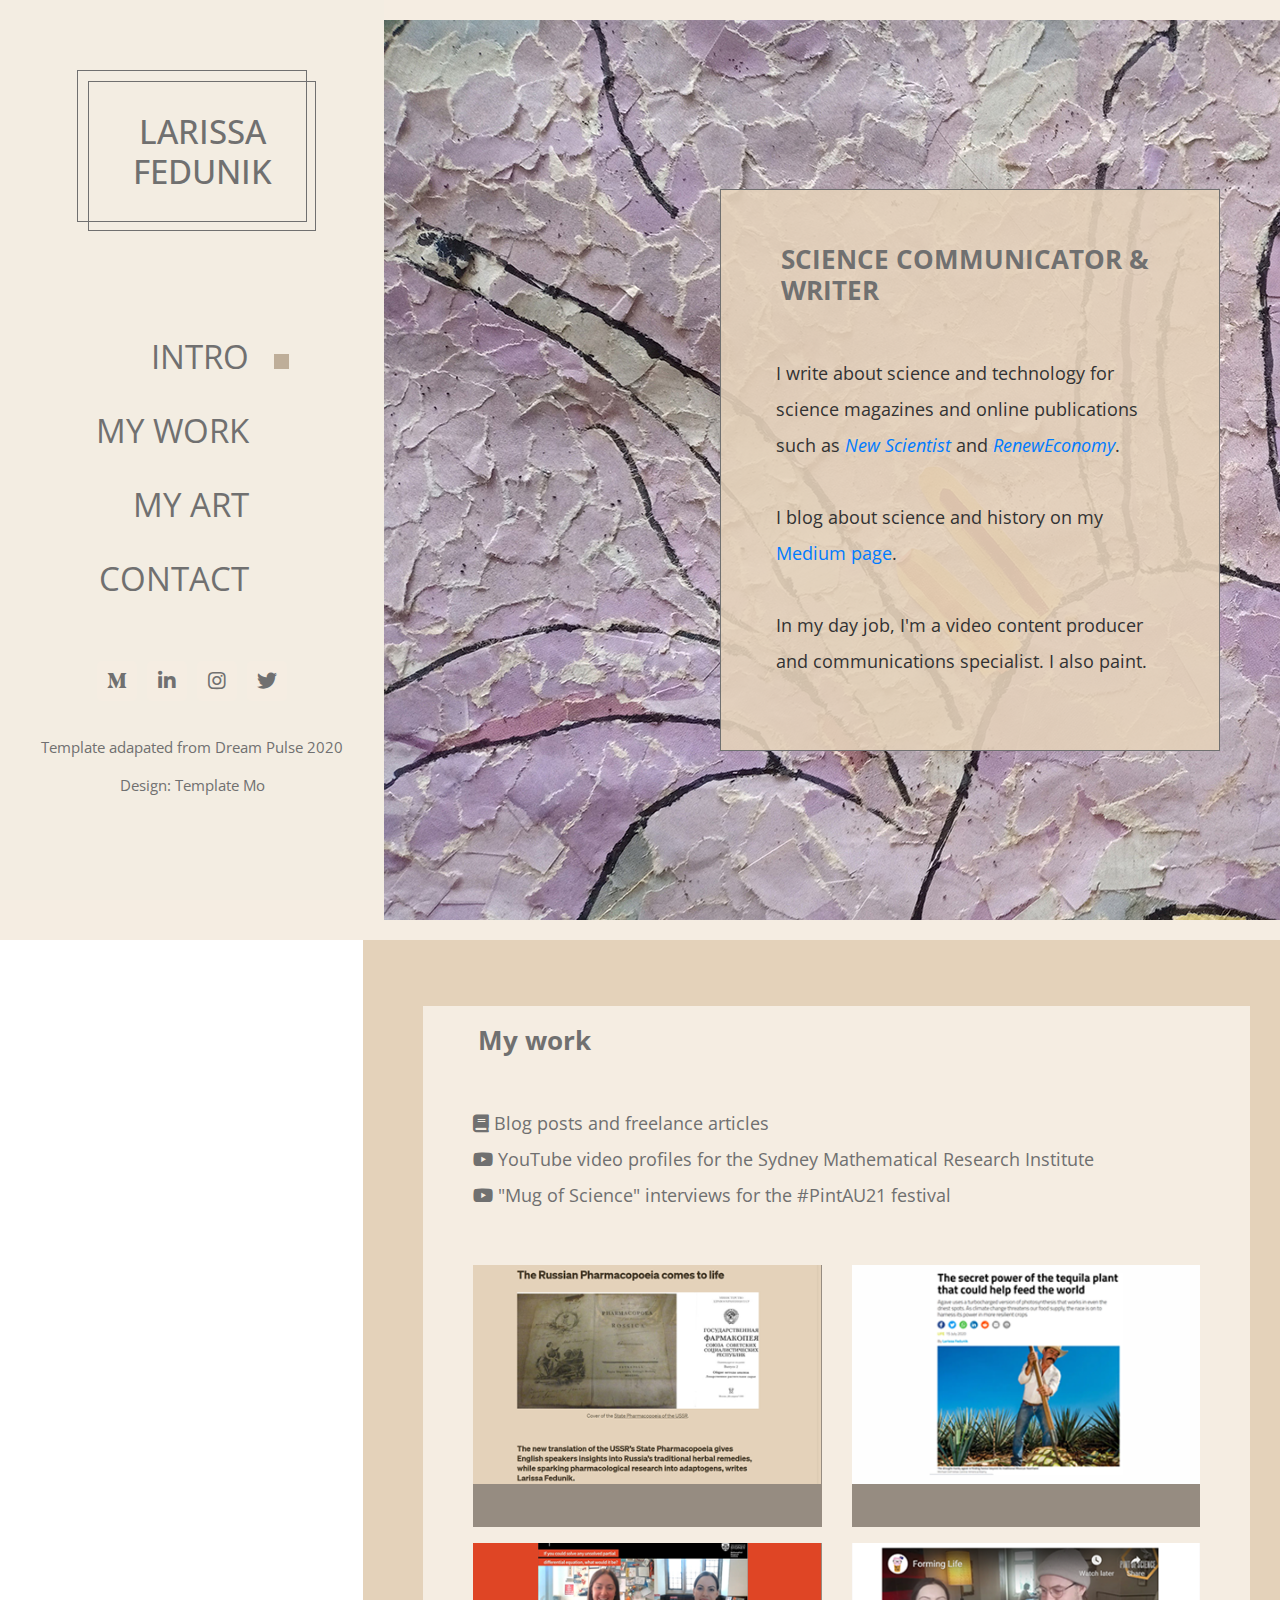
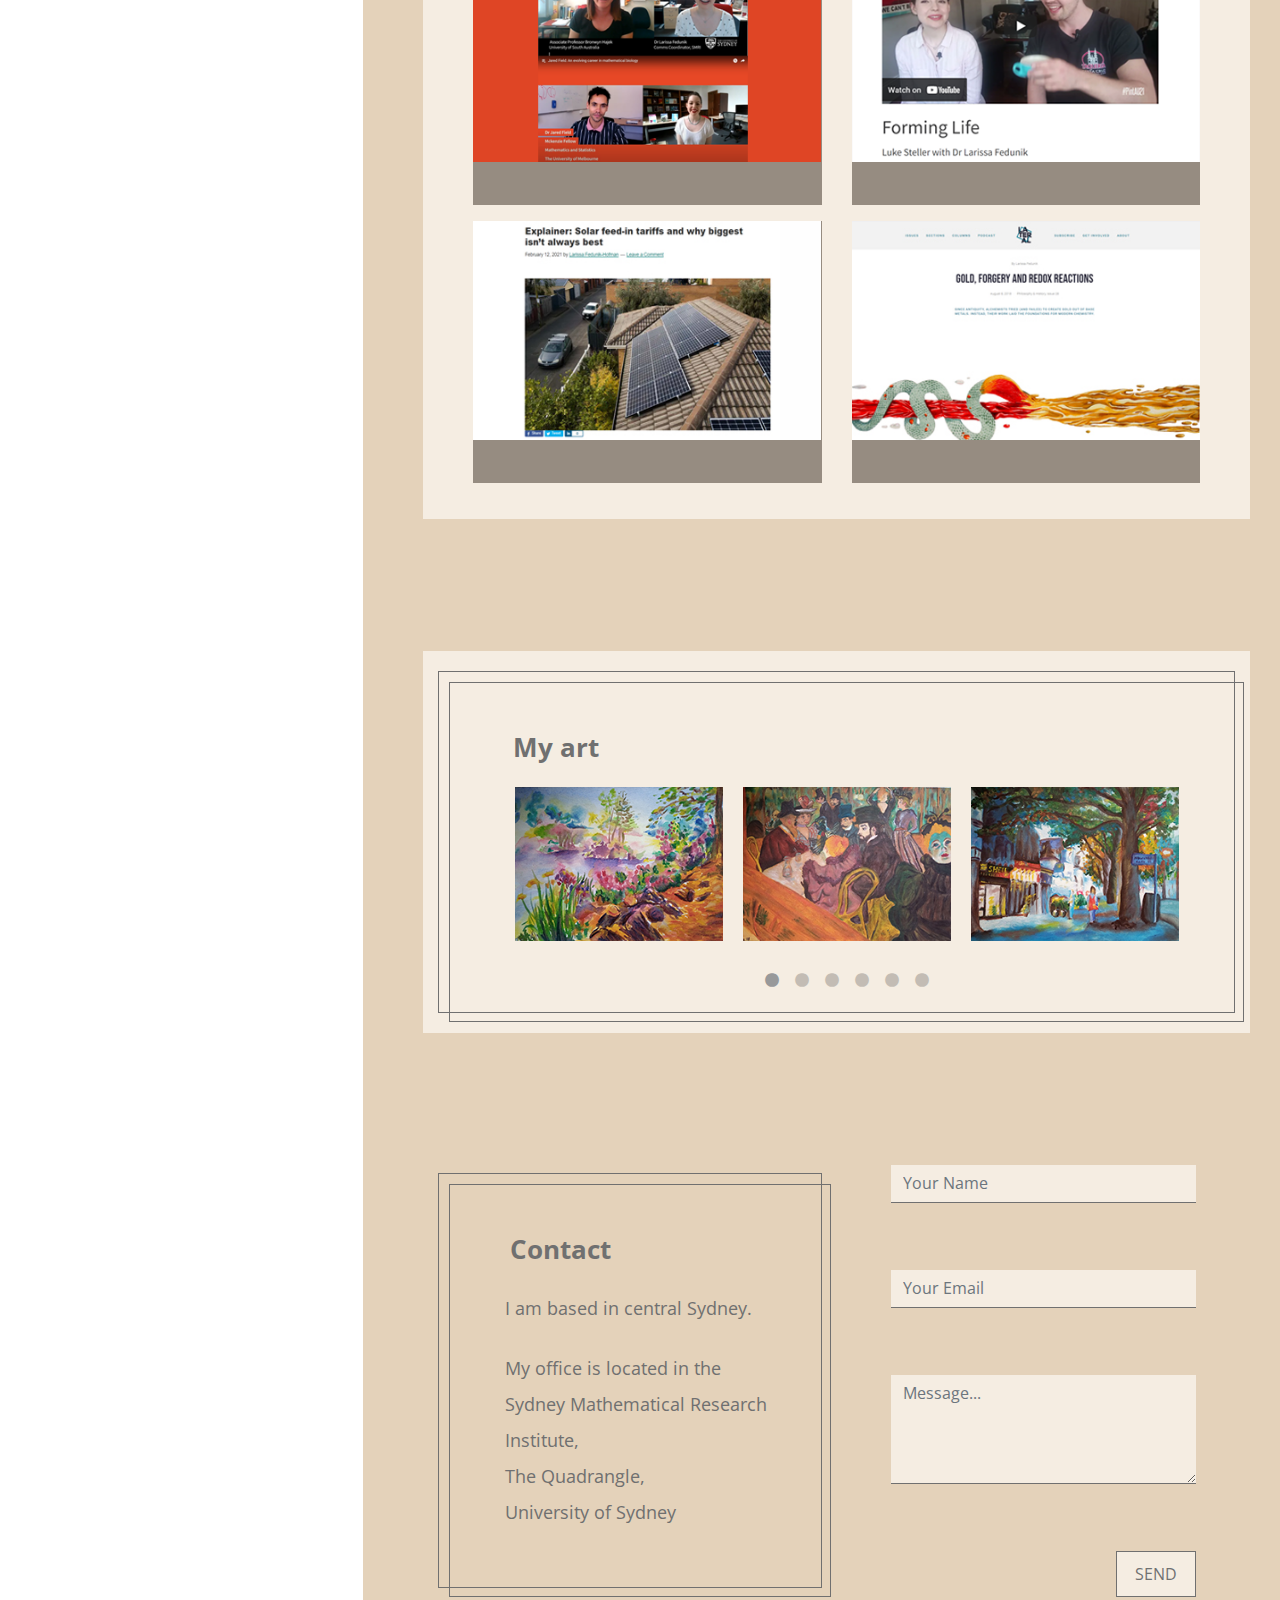
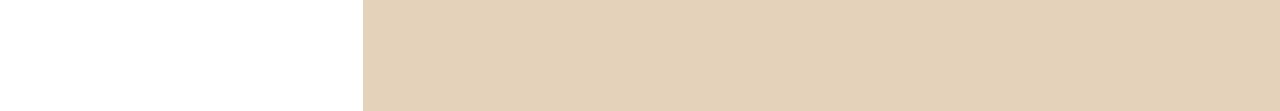
==== commit 1f4424b1: "Update index.html" ====
--- a/index.html
+++ b/index.html
@@ -100,10 +100,10 @@
                         <h2 class="tm-section-title mb-5 text-uppercase tm-color-primary">Science communicator & writer</h2>
                         <p class="tm-color-gray">
                           I write about science and technology for science magazines and online publications such as 
-                          <span class="pub-title">New Scientist</span> and <span class="pub-title">RenewEconomy</span>. <br><br>
+                          <a rel="nofollow" href="https://https://www.newscientist.com/author/larissa-fedunik/"><span class="pub-title" >New Scientist</span></a> and <a rel="nofollow" href="https://onestepoffthegrid.com.au/author/larissa-fedunik-hofman/"><span class="pub-title" >RenewEconomy</span></a>. <br><br>
                           
                           I blog about science and history
-                          on my Medium page.<br><br>
+                          on my  <a rel="nofollow" href="https://larissa-fedunik.medium.com/">Medium page</a>.<br><br>
                 
                        
                           In my day job, I'm a video content producer and communications specialist. I also paint.
@@ -349,7 +349,7 @@
                     <div class="tm-double-border-2 tm-border-gray tm-box-pad">
                         <h2 class="tm-color-primary tm-section-title mb-4">Contact</h2>
                         <p class="mb-4">
-                          I work from home in Sydney for the most part.
+                          I am based in central Sydney.
                         </p>
                         <p class="mb-3">
                           My office is located in the Sydney Mathematical Research Institute,<br>
--- a/css/templatemo-dream-pulse-play.css
+++ b/css/templatemo-dream-pulse-play.css
@@ -182,8 +182,9 @@
   font-size: 2.6vw; /*responsive menu*/
 }
 
+/*margin at the bottom when window maximised. Originally 160px*/
 .tm-main-nav {
-  margin-bottom: 160px;
+  margin-bottom: 40px;
 }
 
 .tm-white-rect {
@@ -285,10 +286,10 @@
 }
 /*make copyright text smaller responsively*/
 .mb-0{
-  font-size: 0.95vw;
+  font-size: 1.2vw;
 }
 .mb--0 {
-  font-size: 0.95vw;
+  font-size: 1.2vw;
 }
 
 .tm-section-half {
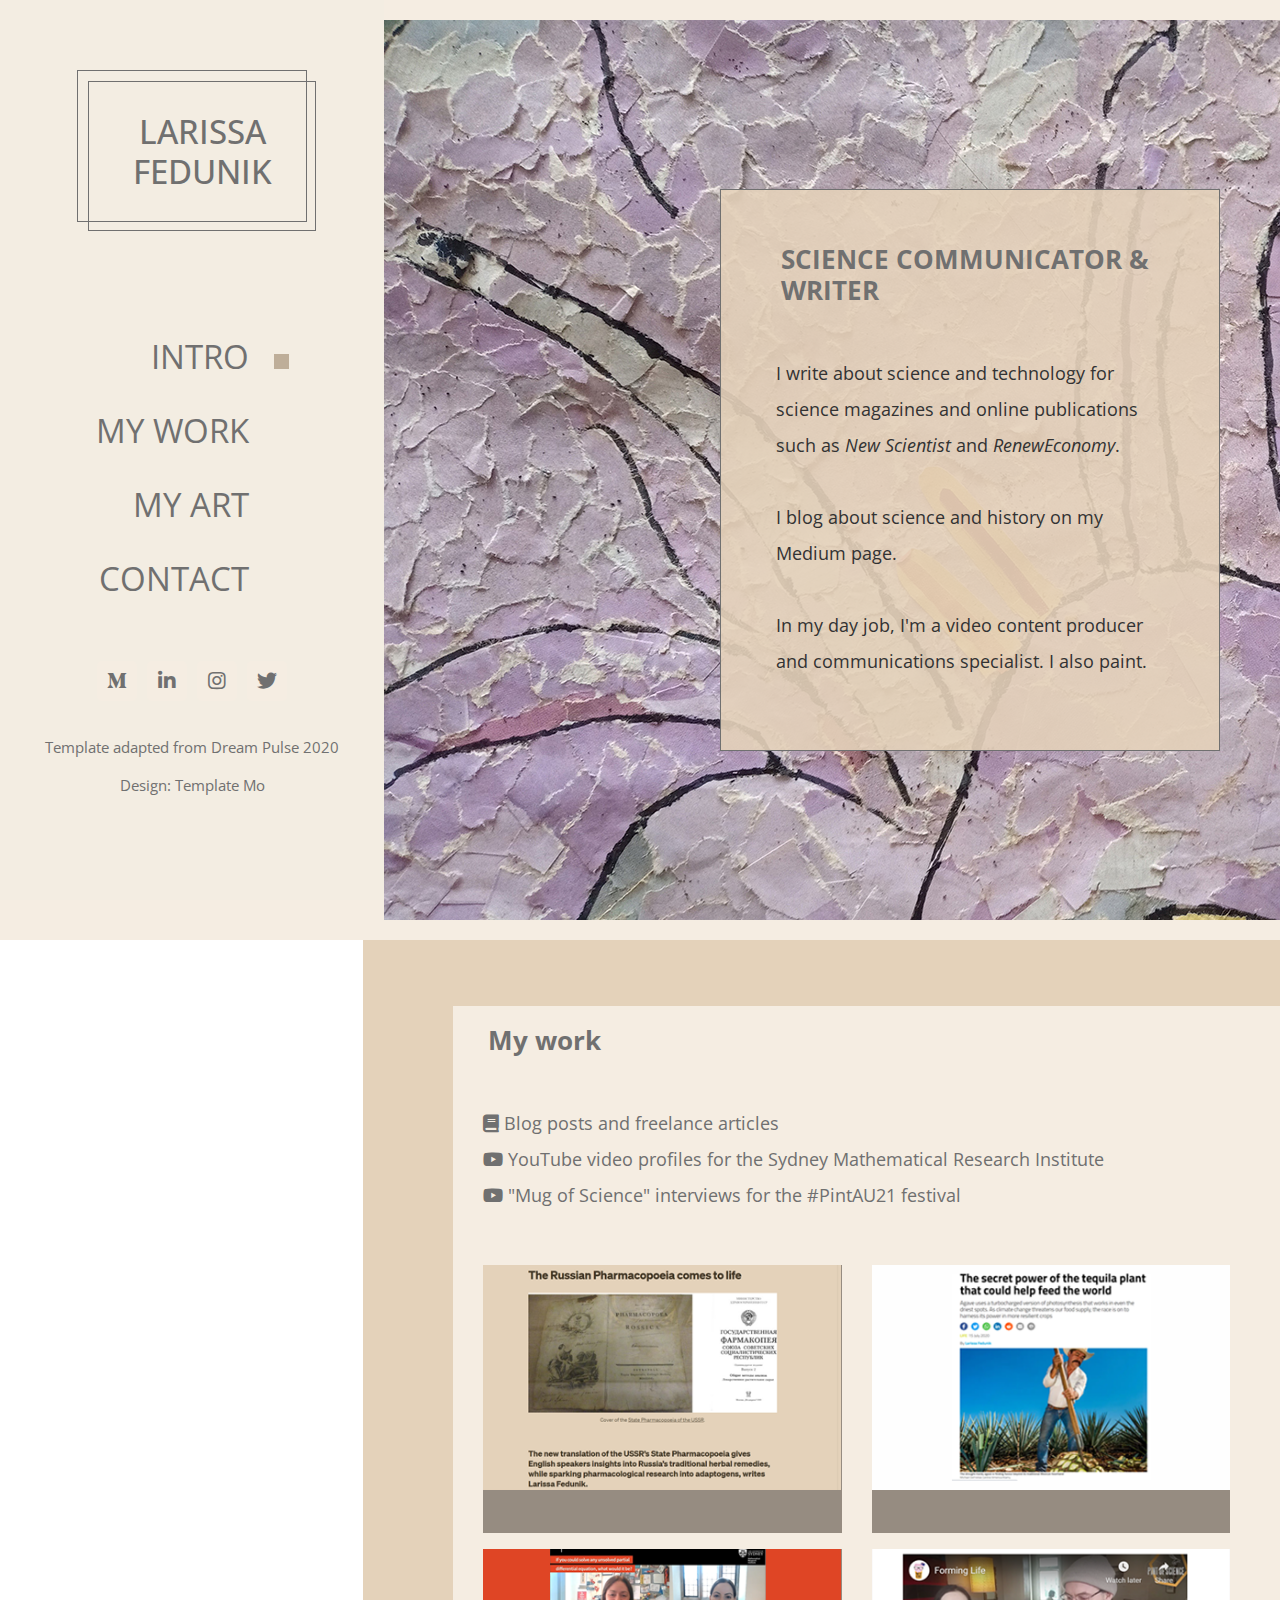
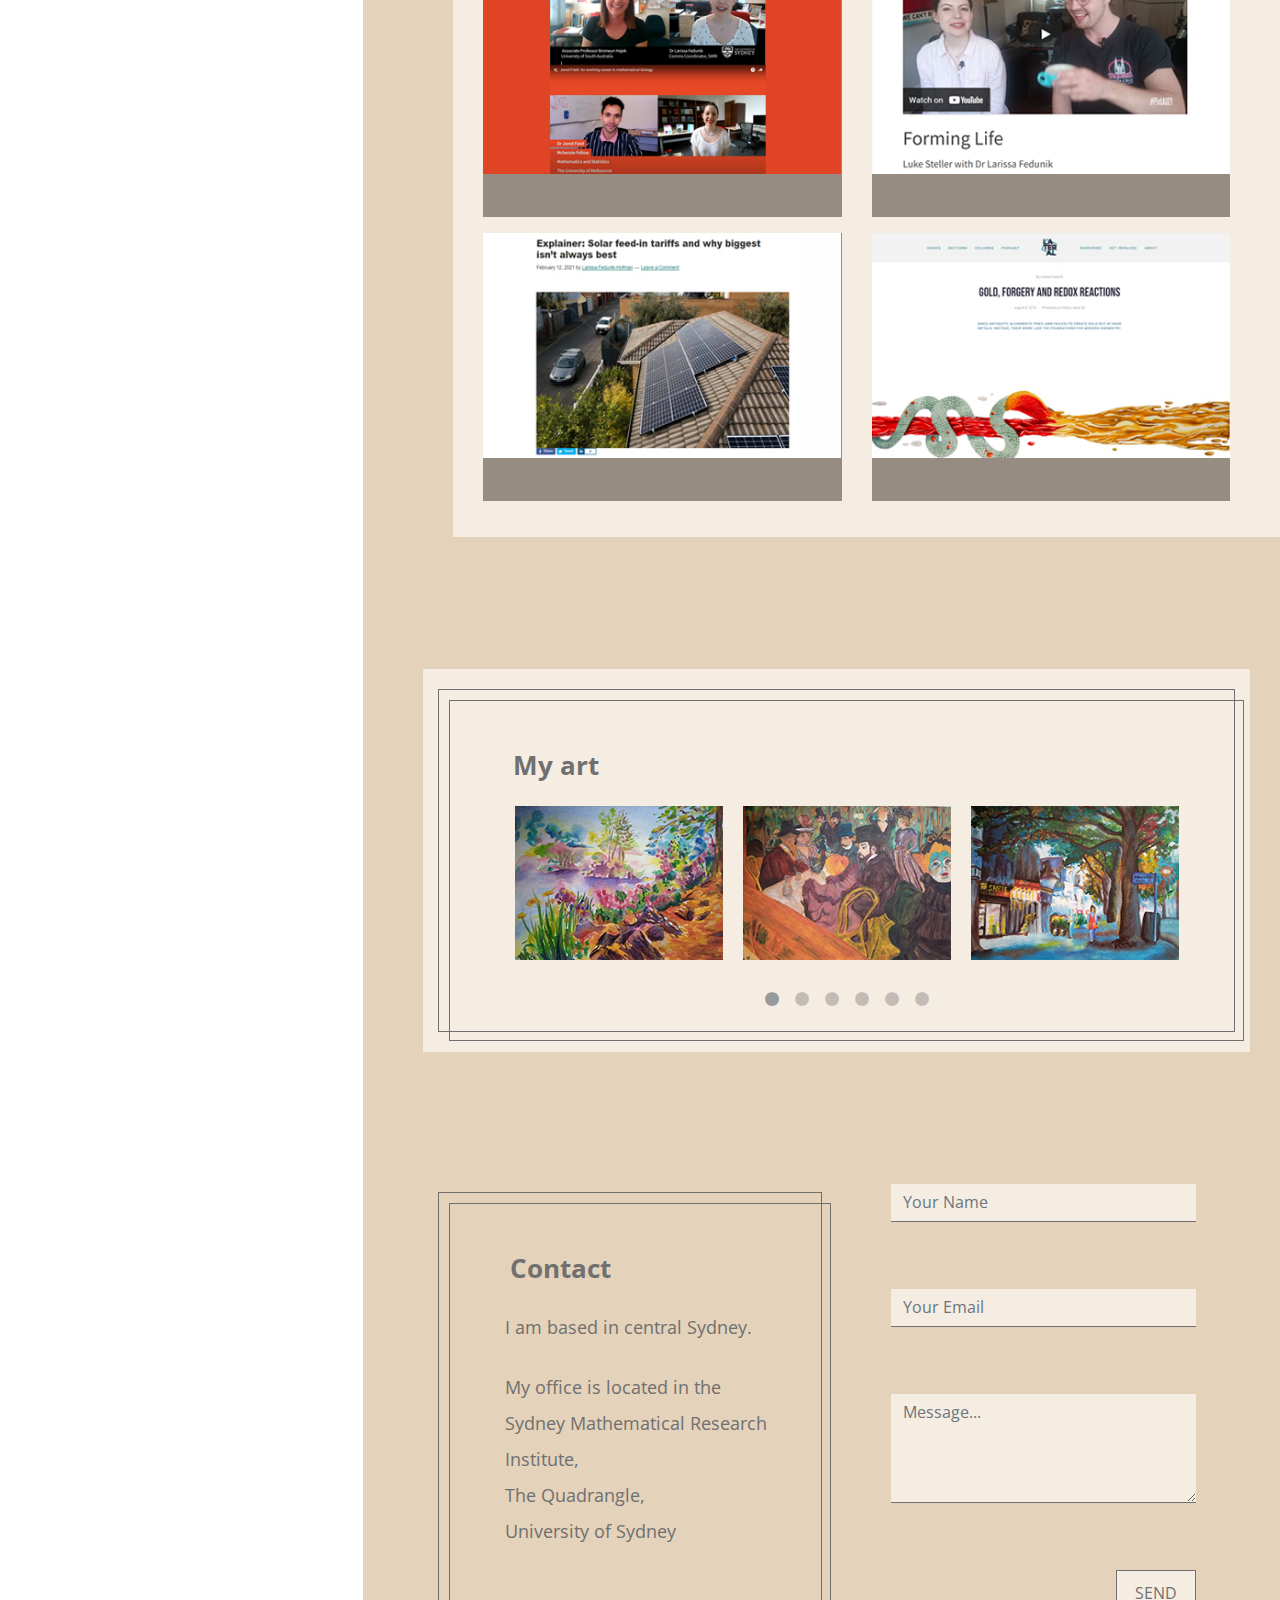
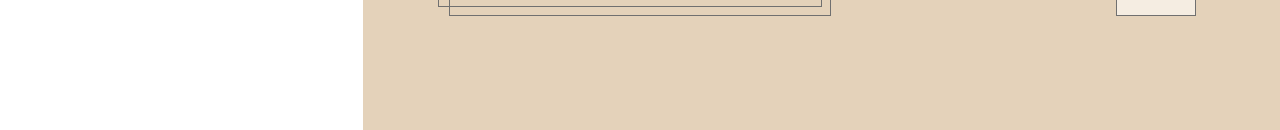
==== commit 2bcda2c0: "Update index.html" ====
--- a/index.html
+++ b/index.html
@@ -84,7 +84,7 @@
                   </li>
               </ul>
               <footer class="text-center text-white small">
-                <p class="mb--0 mb-2">Template adapated from Dream Pulse 2020</p>
+                <p class="mb--0 mb-2">Template adapted from Dream Pulse 2020</p>
                 <p class="mb-0">Design:
                   <a rel="nofollow" href="https://templatemo.com" class="tm-footer-link">Template Mo</a>
                 </p>
--- a/css/templatemo-dream-pulse-play.css
+++ b/css/templatemo-dream-pulse-play.css
@@ -37,7 +37,14 @@
   font-weight:bold; /*made bold and added margin*/
   margin-left: 5px;
 }
-
+a{
+  color: #333;
+}
+
+a:hover {
+  color: #333;
+
+}
 .tm-color-gray {
   color: #333;
 }
@@ -533,9 +540,10 @@
   transform: translate3d(0, 0, 0);
 }
 
-/* Clients */
+/* Clients original padding both 50px*/
 .tm-section-pad {
-  padding-left: 50px;
+  margin-left:30px;
+  padding-left: 30px;
   padding-right: 50px;
 }
 
@@ -606,6 +614,7 @@
   https://tympanus.net/codrops/2014/06/19/ideas-for-subtle-hover-effects/
 
 */
+
 
 a.tiles{
     color: #fff;
@@ -886,8 +895,9 @@
     padding: 20px 30px;
   }
 
+ /*push main-nav closer to bottom when minimised. originally 60px*/
   .tm-main-nav {
-    margin-bottom: 60px;
+    margin-bottom: 160px;
   }
 
   .tm-social-links {
@@ -955,12 +965,30 @@
 }
 
 @media (max-width: 554px) {
+  .tm-main-nav > li > a{
+  font-size: 3vw;
+}
+
+h1.tm-brand.text-uppercase{
+  font-size:3vw;
+}
+  
+  
   .tm-section {
     padding: 15px;
   }
 }
 
 @media (max-width: 383px) {
+  .tm-main-nav > li > a{
+  font-size: 3vw;
+}
+
+h1.tm-brand.text-uppercase{
+  font-size:3vw;
+}
+  
+  
   .slick-dots {
     bottom: -40px;
   }
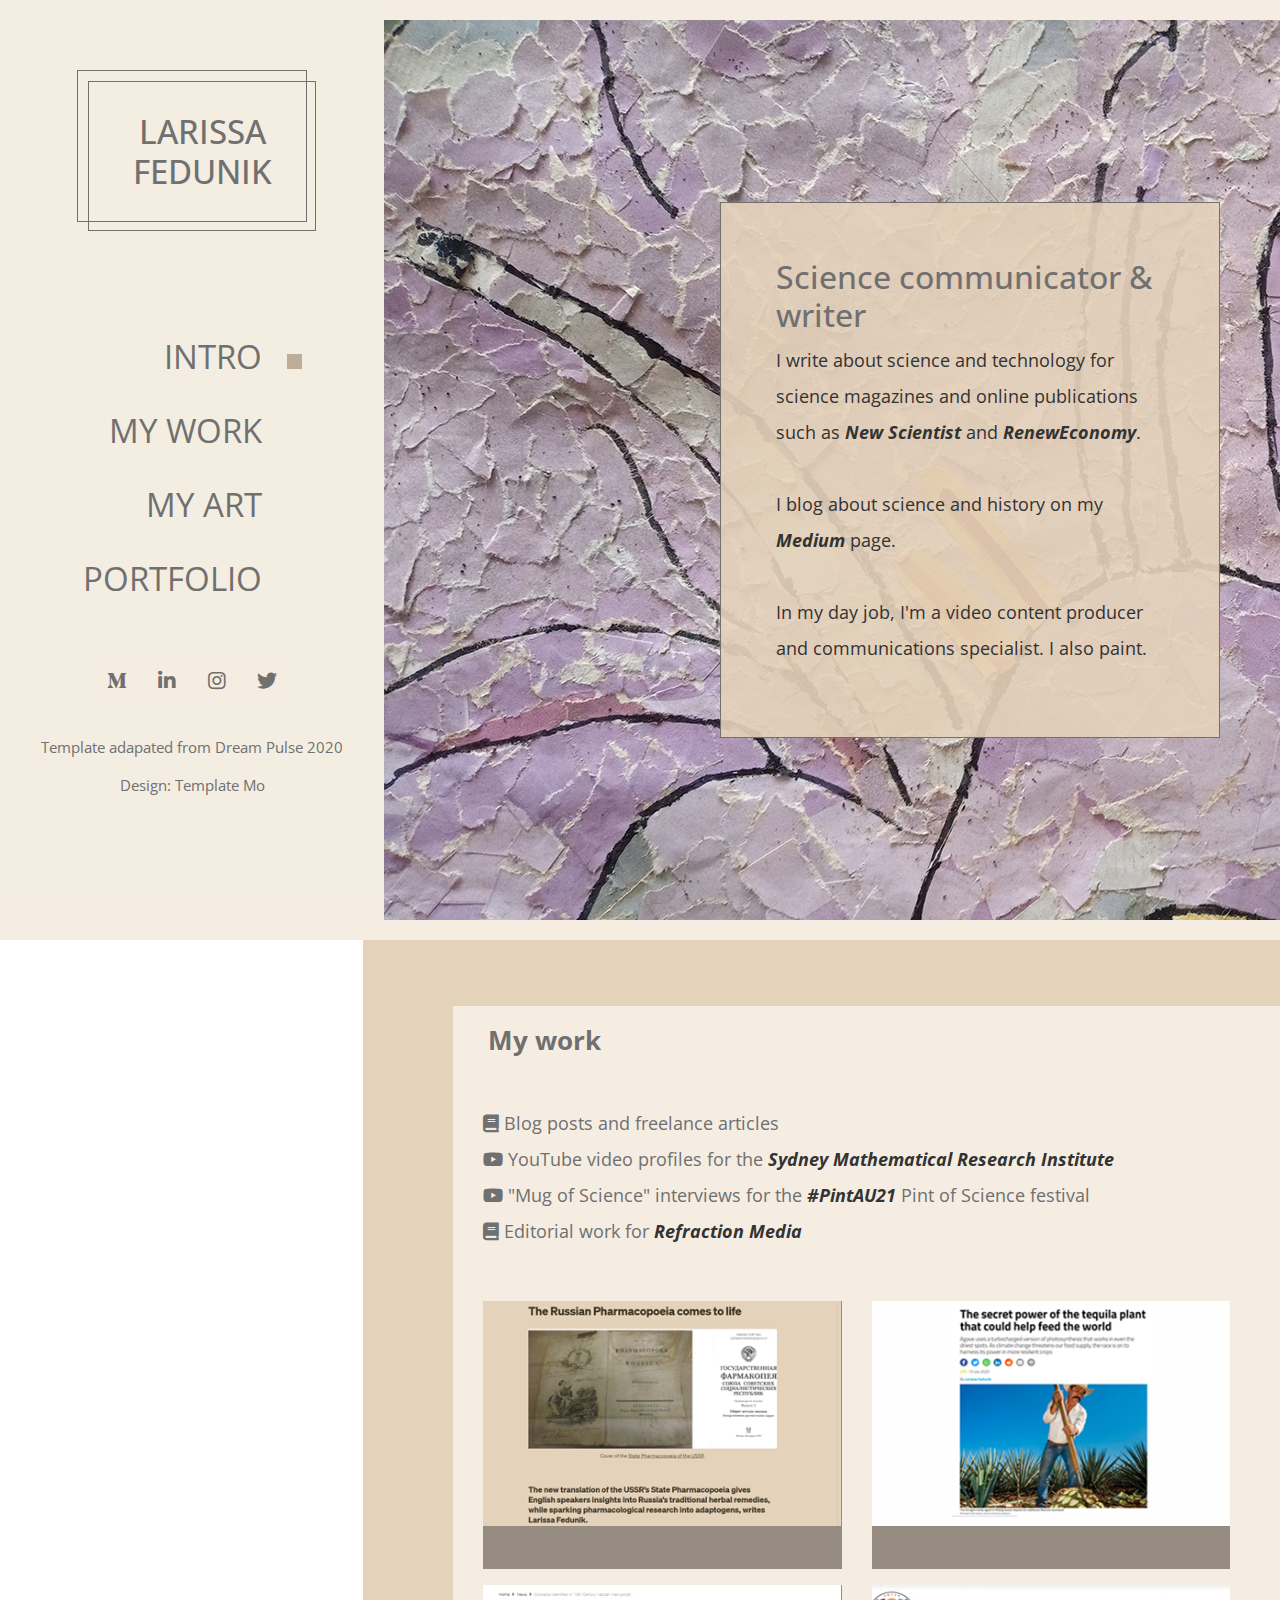
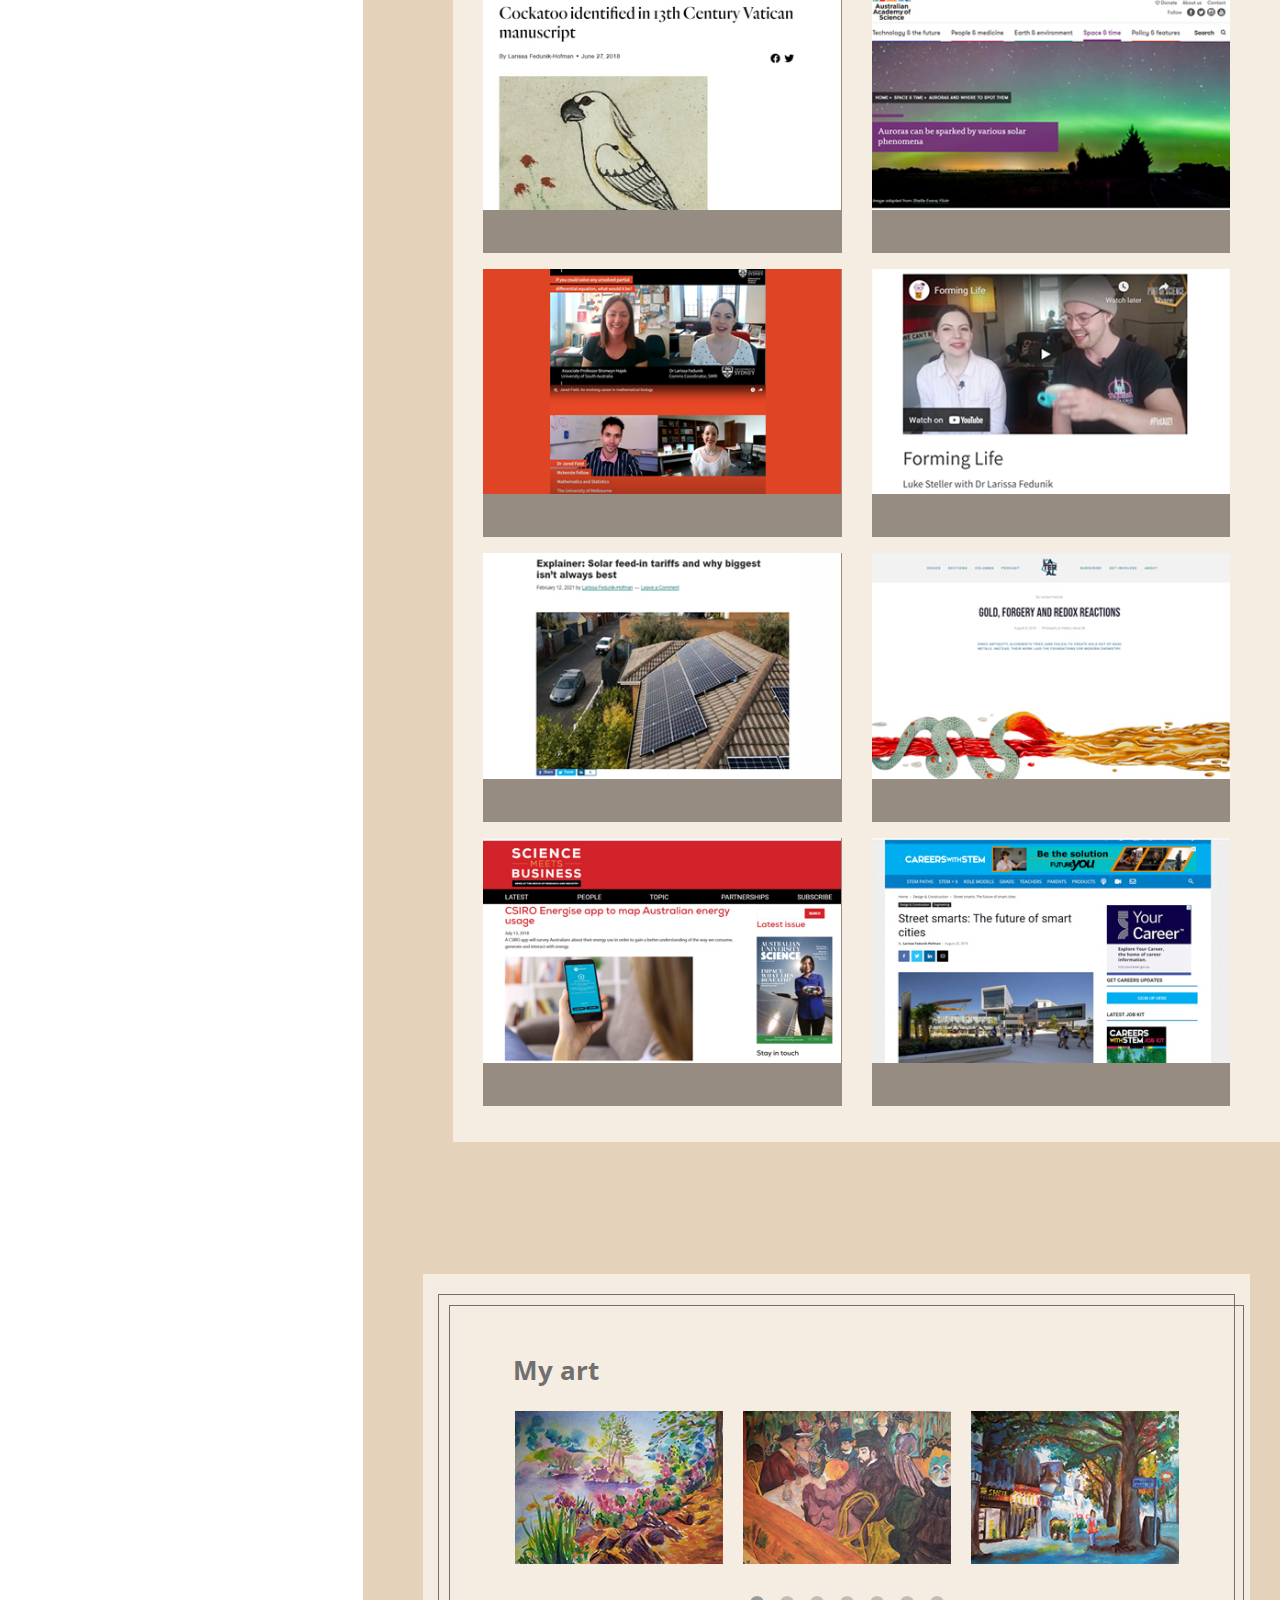
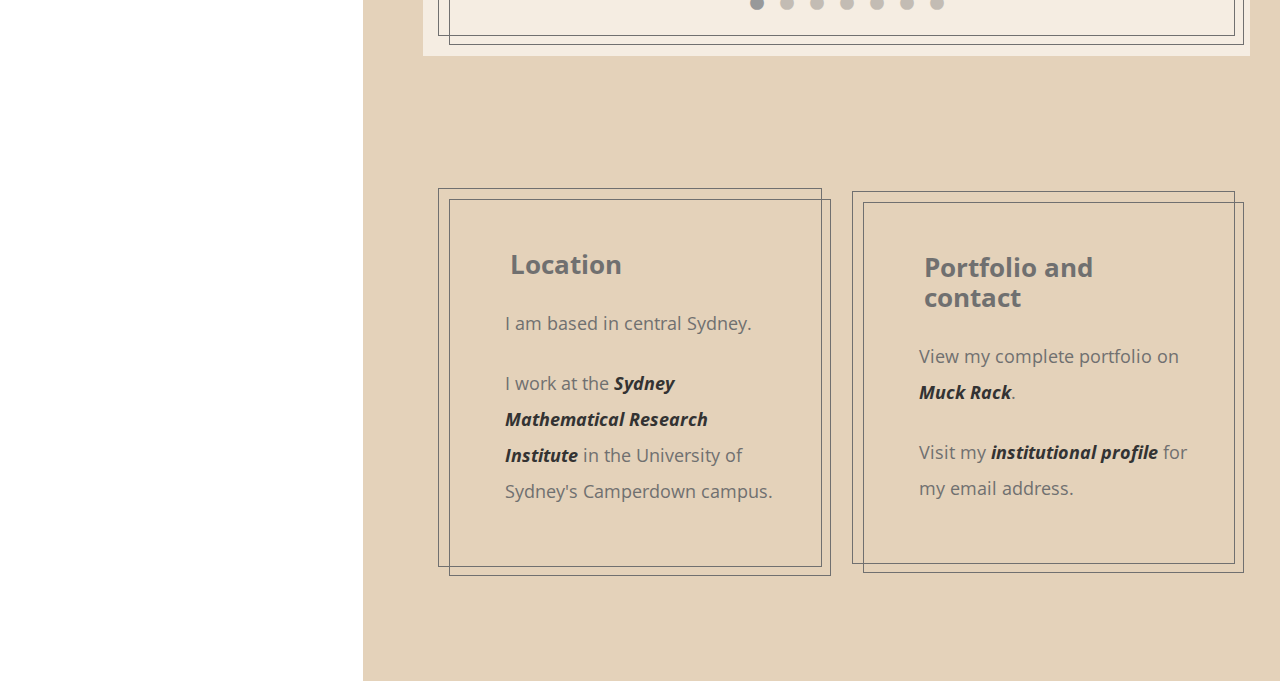
==== commit 6fb2708f: "Add files via upload" ====
--- a/index.html
+++ b/index.html
@@ -56,7 +56,7 @@
 
                 <li class="nav-item">
                   <a href="#talk" class="nav-link">
-                    <span class="d-inline-block mr-3">Contact</span>
+                    <span class="d-inline-block mr-3">Portfolio</span>
                     <span class="d-inline-block tm-white-rect"></span>
                   </a>
                 </li>
@@ -84,7 +84,7 @@
                   </li>
               </ul>
               <footer class="text-center text-white small">
-                <p class="mb--0 mb-2">Template adapted from Dream Pulse 2020</p>
+                <p class="mb--0 mb-2">Template adapated from Dream Pulse 2020</p>
                 <p class="mb-0">Design:
                   <a rel="nofollow" href="https://templatemo.com" class="tm-footer-link">Template Mo</a>
                 </p>
@@ -97,13 +97,13 @@
               <div class="tm-section-wrap">
                 <section id="intro" class="tm-section">
                     <div class="tm-bg-white-transparent tm-intro">
-                        <h2 class="tm-section-title mb-5 text-uppercase tm-color-primary">Science communicator & writer</h2>
+                        <h2 id= class="tm-section-title mb-5 text-uppercase tm-color-primary">Science communicator & writer</h2>
                         <p class="tm-color-gray">
                           I write about science and technology for science magazines and online publications such as 
-                          <a rel="nofollow" href="https://https://www.newscientist.com/author/larissa-fedunik/"><span class="pub-title" >New Scientist</span></a> and <a rel="nofollow" href="https://onestepoffthegrid.com.au/author/larissa-fedunik-hofman/"><span class="pub-title" >RenewEconomy</span></a>. <br><br>
+                          <a rel="nofollow" href="https://https://www.newscientist.com/author/larissa-fedunik/" class = "larissa"><span class="pub-title" >New Scientist</span></a> and <a rel="nofollow" href="https://onestepoffthegrid.com.au/author/larissa-fedunik-hofman/" class = "larissa"><span class="pub-title" >RenewEconomy</span></a>. <br><br>
                           
                           I blog about science and history
-                          on my  <a rel="nofollow" href="https://larissa-fedunik.medium.com/">Medium page</a>.<br><br>
+                          on my  <a rel="nofollow" href="https://larissa-fedunik.medium.com/" class = "larissa"><span class="pub-title" >Medium</span></a> page.<br><br>
                 
                        
                           In my day job, I'm a video content producer and communications specialist. I also paint.
@@ -111,9 +111,10 @@
                         </p>
                     </div>              
                 </section>
-            </div>
-          </div>   
-        </main>
+              </div>
+            </div>            
+          
+          </main>
 <!--
           <div class="tm-section-wrap bg-white">
             <section id="about" class="row tm-section">
@@ -159,11 +160,13 @@
                       <div class="tm-w-80">
                           <h2 class="tm-color-primary tm-section-title mb-4">My work</h2>
                           <p class="mb-5">
-                                <div><i class="fa fa-book"></i>    Blog posts and freelance articles</div>
+                                <div><i class="fa fa-book"></i>  Blog posts and freelance articles</div>
                                 <div>
-                                    <i class="fab fa-youtube"></i>    YouTube video profiles for the Sydney Mathematical Research
-                                Institute </div>
-                                <div><i class="fab fa-youtube"></i>    "Mug of Science" interviews for the #PintAU21 festival
+                                    <i class="fab fa-youtube"></i>  YouTube video profiles for the <a rel="nofollow" href="https://mathematical-research-institute.sydney.edu.au/" class = "larissa"><span class="pub-title" >Sydney Mathematical Research
+                                Institute</span></a> </div>
+                                <div><i class="fab fa-youtube"></i>  "Mug of Science" interviews for the <a rel="nofollow" href="https://pintofscience.com.au/festival/2021/" class = "larissa"><span class="pub-title" >#PintAU21</span></a> Pint of Science festival
+                                </div>
+                                <div><i class="fa fa-book"></i>  Editorial work for <a rel="nofollow" href="https://refractionmedia.com.au/" class = "larissa"><span class="pub-title" >Refraction Media</span></a>
                                 </div>
                                 <br>
                           </p>
@@ -188,7 +191,7 @@
                         <div class="col-xl-6 col-lg-6 col-md-6 col-sm-6 tm-img-wrap">
                             
                           
-                            <a class="tiles" href="https://www.newscientist.com/author/larissa-fedunik/"><figure class="effect-bubba">
+                            <a class="tiles" href="https://https://www.newscientist.com/author/larissa-fedunik/"><figure class="effect-bubba">
                             <img src="img/superplants-full.png" alt="New Scientist Superplants article" class="img-fluid tm-client-img" />
                             <figcaption>
                                 <h2><span class="pub-title">New Scientist</span></h2>
@@ -201,6 +204,36 @@
                         </div>
 
                         <div class="col-xl-6 col-lg-6 col-md-6 col-sm-6 tm-img-wrap">
+                          
+                        
+                            <a class="tiles" href= "https://www.australiangeographic.com.au/news/2018/06/cockatoo-identified-in-13th-century-vatican-manuscript/"><figure class="effect-bubba">
+                                <img src="img/aus-geo.jpg" alt="Cockatoo in 13th Century manuscript" class="img-fluid tm-client-img" />
+                            <figcaption>
+                                <h2><span class="pub-title">Australian Geographic</span></h2>
+                                 <!--<p></p>
+                               <a href="img/forming-life.png">View more</a>*/-->
+                              </figcaption>
+                            </figure> </a>
+                          </div>   
+              
+  
+                      
+                          <div class="col-xl-6 col-lg-6 col-md-6 col-sm-6 tm-img-wrap">
+                          
+                        
+                           <a class="tiles" href= "https://www.science.org.au/curious/space-time/auroras-and-where-spot-them"><figure class="effect-bubba">
+                              <img src="img/curious.jpg" alt="Auroras" class="img-fluid tm-client-img" />
+                              <figcaption>
+                              <h2>science.org.au </h2>
+                               <!--<p></p>
+                             <a href="img/forming-life.png">View more</a>*/-->
+                            </figcaption>
+                              </figure> </a>
+                              
+                                       
+                          </div>
+
+                        <div class="col-xl-6 col-lg-6 col-md-6 col-sm-6 tm-img-wrap">
                             
                           
                             <a class="tiles" href="https://www.youtube.com/playlist?list=PLtmvIY4GrVv-WcjEkqBdrvPxUzM7Slm5g"><figure class="effect-bubba">
@@ -256,9 +289,38 @@
                                 
                                          
                         </div>
-                      </div>
-                  </div> 
-              </div>                             
+                      
+                        <div class="col-xl-6 col-lg-6 col-md-6 col-sm-6 tm-img-wrap">
+                          
+                        
+                          <a class="tiles" href= "https://sciencemeetsbusiness.com.au/?s=Larissa+Fedunik"><figure class="effect-bubba">
+                              <img src="img/sci-meets-business.jpg" alt="Science Meets Business" class="img-fluid tm-client-img" />
+                          <figcaption>
+                              <h2><span class="pub-title">Science Meets Business</span></h2>
+                               <!--<p></p>
+                             <a href="img/forming-life.png">View more</a>*/-->
+                            </figcaption>
+                          </figure> </a>
+                        </div>   
+            
+
+                    
+                        <div class="col-xl-6 col-lg-6 col-md-6 col-sm-6 tm-img-wrap">
+                        
+                      
+                         <a class="tiles" href= "https://careerswithstem.com.au/cloning-magic-mushrooms-synthetic-biology-igem"><figure class="effect-bubba">
+                            <img src="img/careers-with-stem.jpg" alt="Careers with STEM" class="img-fluid tm-client-img" />
+                            <figcaption>
+                            <h2><span class="pub-title">Careers with STEM</span> </h2>
+                             <!--<p></p>
+                           <a href="img/forming-life.png">View more</a>*/-->
+                          </figcaption>
+                            </figure> </a>
+                            
+                                     
+                        </div>
+                    </div>
+                </div>                              
             </section>
           </div>
             
@@ -331,7 +393,16 @@
                                 </figcaption>
                               </figure>
                             </div>
-                            
+                            <div class="tm-gallery-item">
+                              <figure class="effect-bubba">
+                                <img src="img/gallery/placeholder-sm.jpg" alt="Our Work Image" class="img-fluid">
+                                <figcaption>
+                                
+                                  <p>Bubba likes to appear out of thin air.</p>
+                                  <a href="img/gallery/large/placeholder-lg.jpg">View more</a>
+                                </figcaption>
+                              </figure>
+                            </div>
                           </div>
                       </div>                        
                     </div>                  
@@ -347,58 +418,41 @@
                 <div class="col-xl-6 mb-5">
                   <div class="tm-double-border-1 tm-border-gray">
                     <div class="tm-double-border-2 tm-border-gray tm-box-pad">
-                        <h2 class="tm-color-primary tm-section-title mb-4">Contact</h2>
+                        <h2 class="tm-color-primary tm-section-title mb-4">Location</h2>
                         <p class="mb-4">
                           I am based in central Sydney.
                         </p>
                         <p class="mb-3">
-                          My office is located in the Sydney Mathematical Research Institute,<br>
-                          The Quadrangle, <br>
-                          University of Sydney
+                          I work at the <a rel="nofollow" href="https://mathematical-research-institute.sydney.edu.au/" class = "larissa"><span class="pub-title" >Sydney Mathematical Research Institute</span></a>
+                        in the University of Sydney's Camperdown campus.
+                          
                         </p>
                     </div>                    
                   </div>                  
                 </div>
                 <div class="col-xl-6 mb-5">
-                  <div class="tm-contact-form-wrap">
-                    <form action="" method="POST" class="tm-contact-form" id ="contact-form" enctype="multipart/form-data">
-                        <div class="form-group">
-                          <input type="text" id="contact_name" name="contact_name" class="form-control rounded-0 border-top-0 border-right-0 border-left-0" placeholder="Your Name" title="Your Name" required="" />
-                          <label for="contact_name"></label>
-                        </div>
-                        <div class="form-group">
-                          <input type="email" id="contact_email" name="contact_email" class="form-control rounded-0 border-top-0 border-right-0 border-left-0" placeholder="Your Email" title="Your Email" required="" />
-                          <label for="contact_email"></label>
-                        </div>
-                
-                        <div class="form-group">
-                          <textarea rows="4" id="contact_message" name="contact_message" class="form-control rounded-0 border-top-0 border-right-0 border-left-0" placeholder="Message..." title="Message" required=""></textarea>
-                          <label for="contact_message"></label>
-                        </div>
-                        <div class="form-group">
-                            <div id="success_message" class="form-control rounded-0 border-top-0 border-right-0 border-left-0 d-none ">
-                                <h2>Success! Your Message was Sent Successfully.</h2>
-                            </div>
-                        </div>
-                        <div class="form-group mb-0">
-                          <button type="submit" class="btn rounded-0 d-block ml-auto tm-btn-primary">
-                            SEND
-                          </button>
-                        </div>
-                      </form>
-                  </div>                    
+                    <div class="tm-double-border-1 tm-border-gray">
+                        <div class="tm-double-border-2 tm-border-gray tm-box-pad">
+                            <h2 class="tm-color-primary tm-section-title mb-4">Portfolio and contact</h2>
+                            <p class="mb-4">
+                              View my complete portfolio on <a rel="nofollow" href="https://muckrack.com/larissa-fedunik-1/portfolio/ " class = "larissa"><span class="pub-title" >Muck Rack</span></a>.
+                            </p>
+                            <p class="mb-3">
+                              Visit my  <a rel="nofollow" href="https://www.maths.usyd.edu.au/ut/people?who=L_Fedunik-Hofman" class = "larissa"><span class="pub-title" >institutional profile</span></a> for my email address.
+                            </p>
+                        </div>                    
+                      </div>   
                 </div>
               </section>
           </div>
-                
+        </main>        
       </div>
-    
+    </div>
     <script src="js/jquery.min.js"></script>
     <script src="js/jquery.singlePageNav.min.js"></script>
     <script src="js/parallax.min.js"></script>
     <script src="slick/slick.min.js"></script>
     <script src="js/jquery.magnific-popup.min.js"></script>
     <script src="js/templatemo-scripts.js"></script>
-    </main>
   </body>
-</html>
+</html>--- a/css/templatemo-dream-pulse-play.css
+++ b/css/templatemo-dream-pulse-play.css
@@ -37,21 +37,26 @@
   font-weight:bold; /*made bold and added margin*/
   margin-left: 5px;
 }
-a{
-  color: #333;
-}
-
-a:hover {
-  color: #333;
-
-}
+
 .tm-color-gray {
   color: #333;
 }
 
 .pub-title {
     font-style: italic;
-}
+    font-weight:bold;
+    color: #333;
+}
+
+/*makes links more apparent
+a.pub-title {
+  color: #98999a;
+  text-decoration:underline;
+  animation-name: blinker;
+  animation-duration: 0.5s;
+  animation-timing-function: ease-in-out;
+  animation-iteration-count: infinite;
+}*/
 
 /*make final paragraph smaller*/
 p.mb-0 tm-color-gray {
@@ -93,6 +98,8 @@
   align-items: center;
   height: auto;
   max-width: 1275px;
+  /*padding: 66px 30px 66px 30px;
+   original padding top & bottom 66px, right & left 60px. Order: t r b l*/
   padding: 66px 60px;
   background-color: rgb(228, 210, 186); 
 
@@ -230,7 +237,7 @@
 .nav-link:hover .tm-white-rect {
   opacity: 1;
 }
-
+mb--0 mb-2
 .tm-main-nav .nav-link:hover {
   animation-name: blinker;
   animation-duration: 0.5s;
@@ -615,6 +622,13 @@
 
 */
 
+/*adding margin and padding for my art
+.row tm-section {
+div.col-12{
+  margin-left:50px;
+  padding-left: 20px;
+  padding-right: 20px;
+}*/
 
 a.tiles{
     color: #fff;
@@ -783,9 +797,15 @@
   transform: translate3d(0, 0, 0);
 }
   
+
   /* 
  Contact form
+ Move box on the left further right:
 */
+/* 
+div.col-xl-6 mb-5{
+  margin-left:50px;
+}*/
 
 .tm-contact-form-wrap {
   display: flex;
@@ -895,11 +915,11 @@
     padding: 20px 30px;
   }
 
- /*push main-nav closer to bottom when minimised. originally 60px*/
+/*push main-nav closer to bottom when minimised. originally 60px*/
   .tm-main-nav {
     margin-bottom: 160px;
   }
-
+/*push social links closer to bottom when minimised. originally 30px*/
   .tm-social-links {
     margin-bottom: 30px;
   }
@@ -958,6 +978,42 @@
   }
 }
 
+@media (1600px < width < 1921px) {
+  .tm-sidebar {
+    width: 30%;
+    max-width: none;
+    padding-left: 30px;
+    padding-right: 30px;
+  }
+
+  .tm-social-link {
+    margin: 5px;
+  }
+
+  .tm-section-wrap {
+    width: 70%;
+  }
+
+  .tm-img-wrap a {
+    width: 100%;
+    height: 100%;
+  }
+
+.tm-main-nav > li > a{
+  font-size: 2vw;
+}
+
+h1.tm-brand.text-uppercase{
+  font-size:2vw;
+}
+}
+/*.row tm-section-pad{
+ margin-right:-60px;
+}*/
+
+
+
+
 @media (max-width: 767px) {
   .tm-section {
     padding: 30px;
@@ -965,30 +1021,35 @@
 }
 
 @media (max-width: 554px) {
-  .tm-main-nav > li > a{
+  .nav-link{
+    
+    font-size: 6vw;
+}
+
+.tm-main-nav > li > a{
   font-size: 3vw;
 }
 
 h1.tm-brand.text-uppercase{
   font-size:3vw;
 }
-  
-  
+
   .tm-section {
     padding: 15px;
   }
 }
 
 @media (max-width: 383px) {
+  
   .tm-main-nav > li > a{
-  font-size: 3vw;
-}
-
-h1.tm-brand.text-uppercase{
-  font-size:3vw;
-}
-  
-  
+    font-size: 3vw;
+  }
+  
+  h1.tm-brand.text-uppercase{
+    font-size:3vw;
+  }
+  
+
   .slick-dots {
     bottom: -40px;
   }
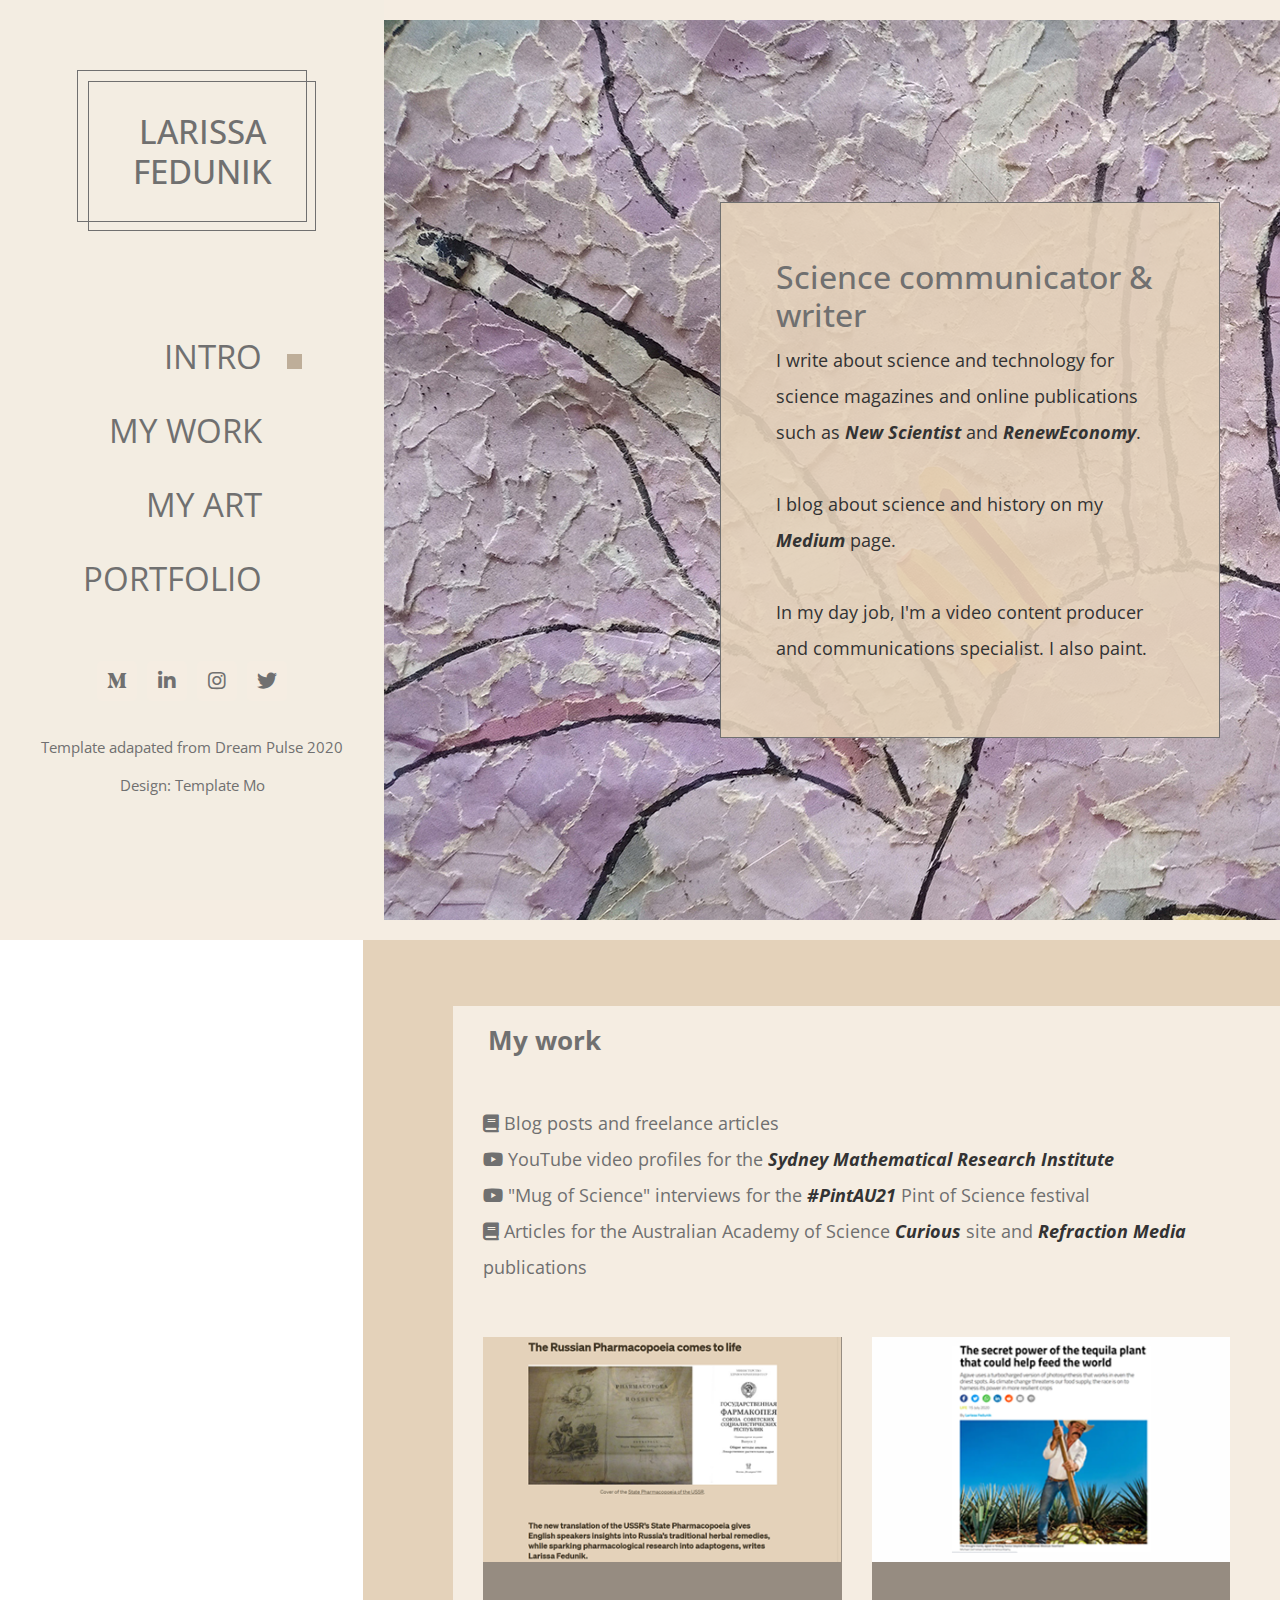
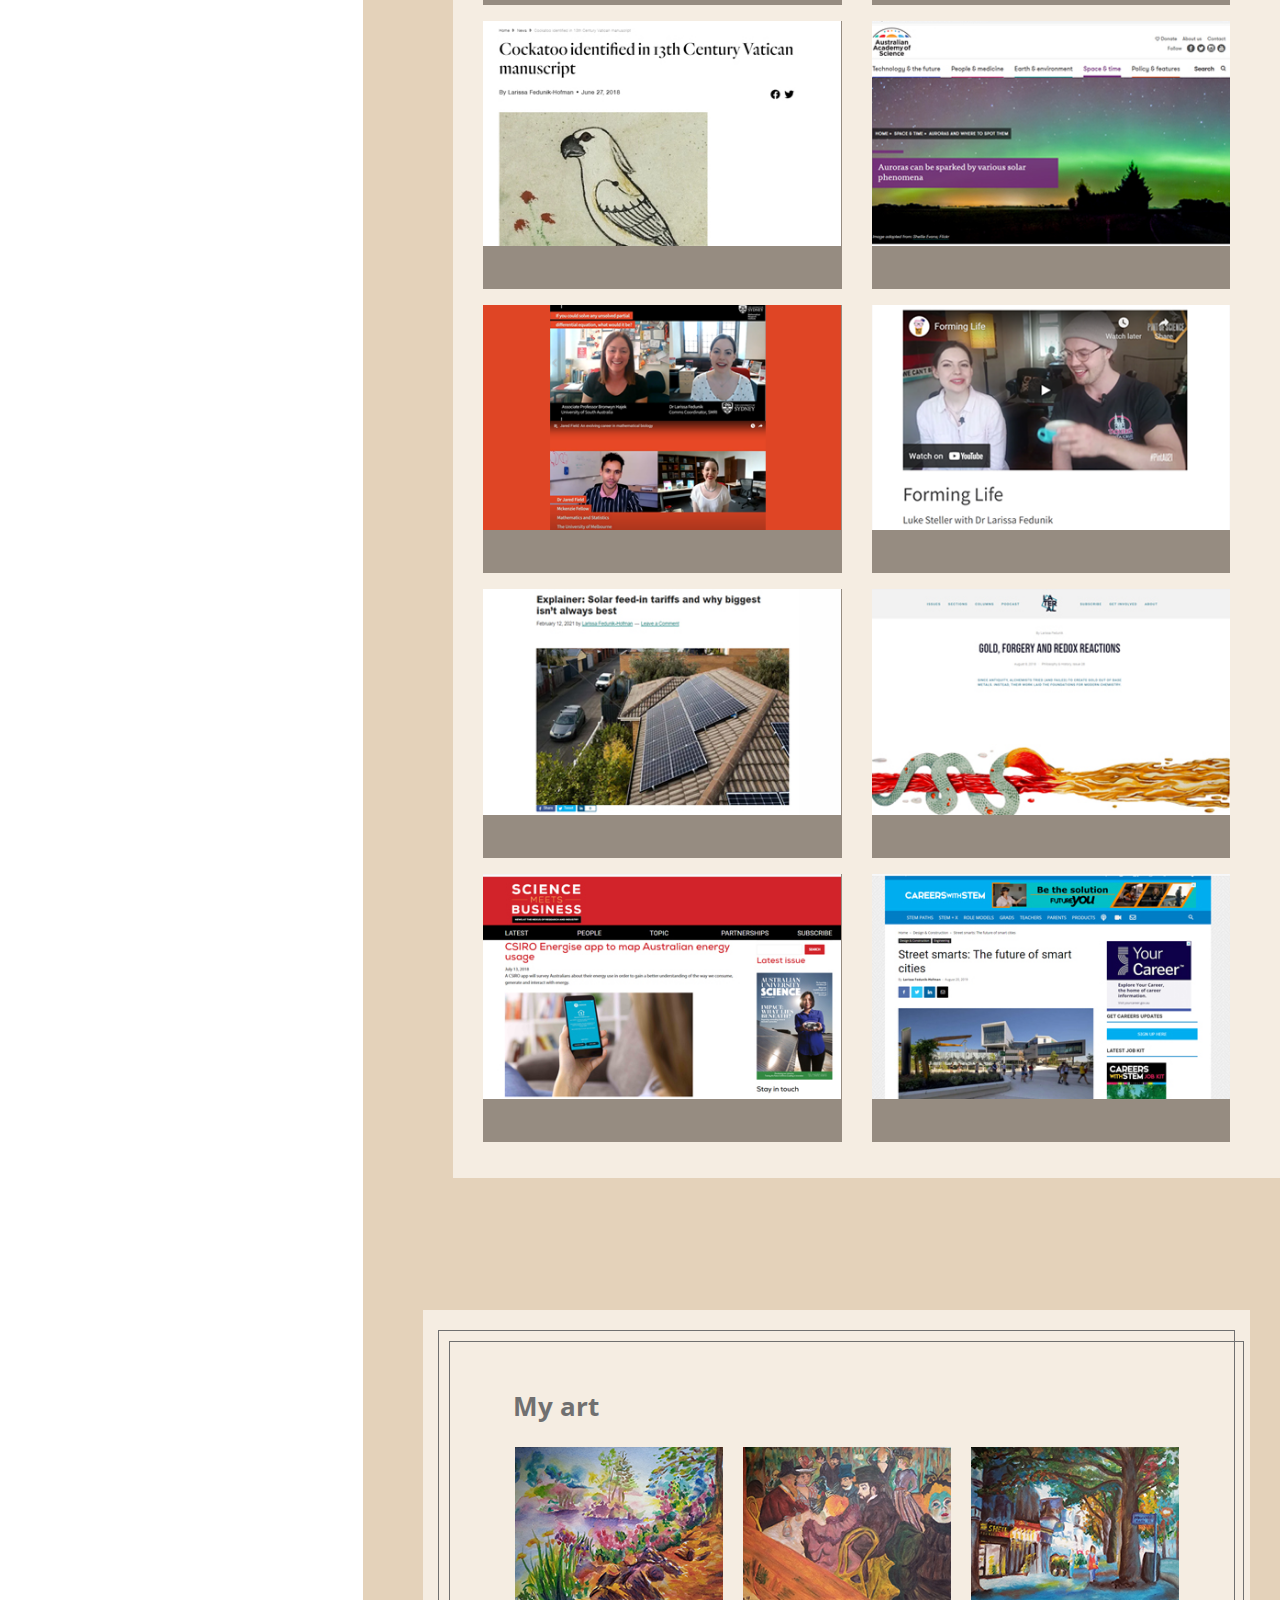
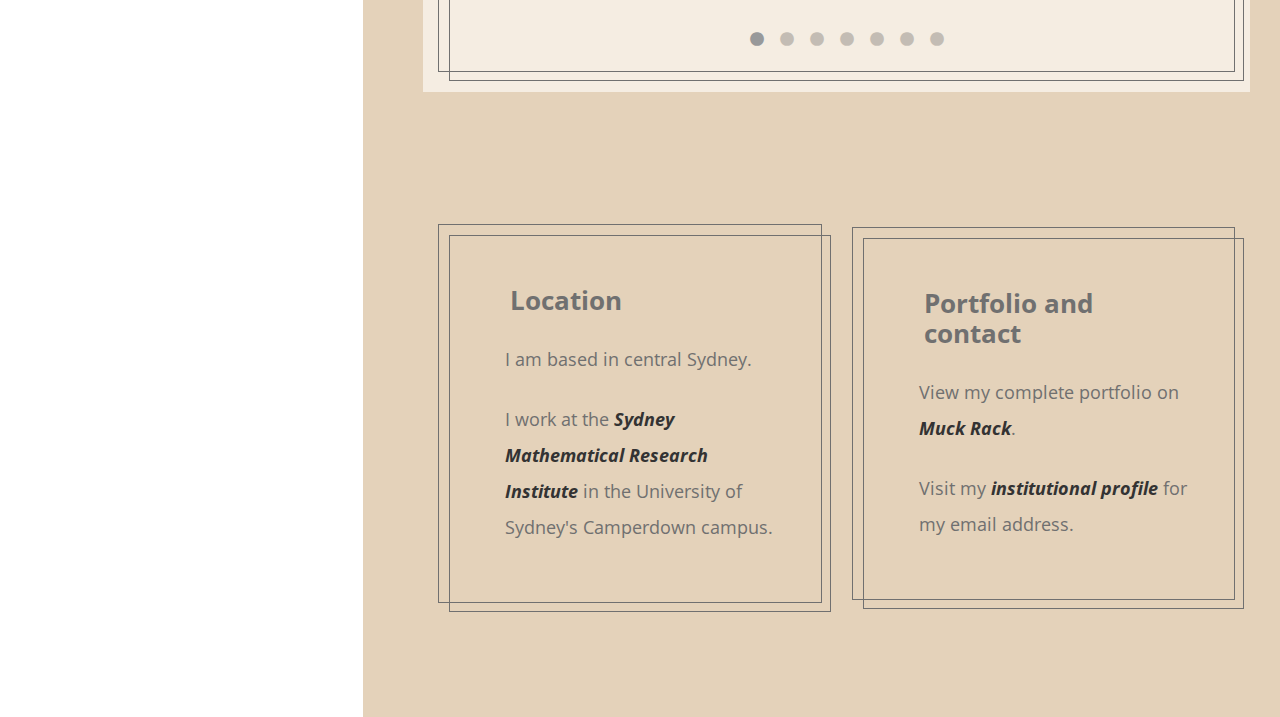
==== commit 0ac7e02e: "Update index.html" ====
--- a/index.html
+++ b/index.html
@@ -166,7 +166,7 @@
                                 Institute</span></a> </div>
                                 <div><i class="fab fa-youtube"></i>  "Mug of Science" interviews for the <a rel="nofollow" href="https://pintofscience.com.au/festival/2021/" class = "larissa"><span class="pub-title" >#PintAU21</span></a> Pint of Science festival
                                 </div>
-                                <div><i class="fa fa-book"></i>  Editorial work for <a rel="nofollow" href="https://refractionmedia.com.au/" class = "larissa"><span class="pub-title" >Refraction Media</span></a>
+                                <div><i class="fa fa-book"></i>  Articles for the Australian Academy of Science <a rel="nofollow" href="https://www.science.org.au/curious/" class = "larissa"><span class="pub-title" >Curious</span></a> site and <a rel="nofollow" href="https://refractionmedia.com.au/" class = "larissa"><span class="pub-title" >Refraction Media</span></a> publications
                                 </div>
                                 <br>
                           </p>
@@ -455,4 +455,4 @@
     <script src="js/jquery.magnific-popup.min.js"></script>
     <script src="js/templatemo-scripts.js"></script>
   </body>
-</html>+</html>
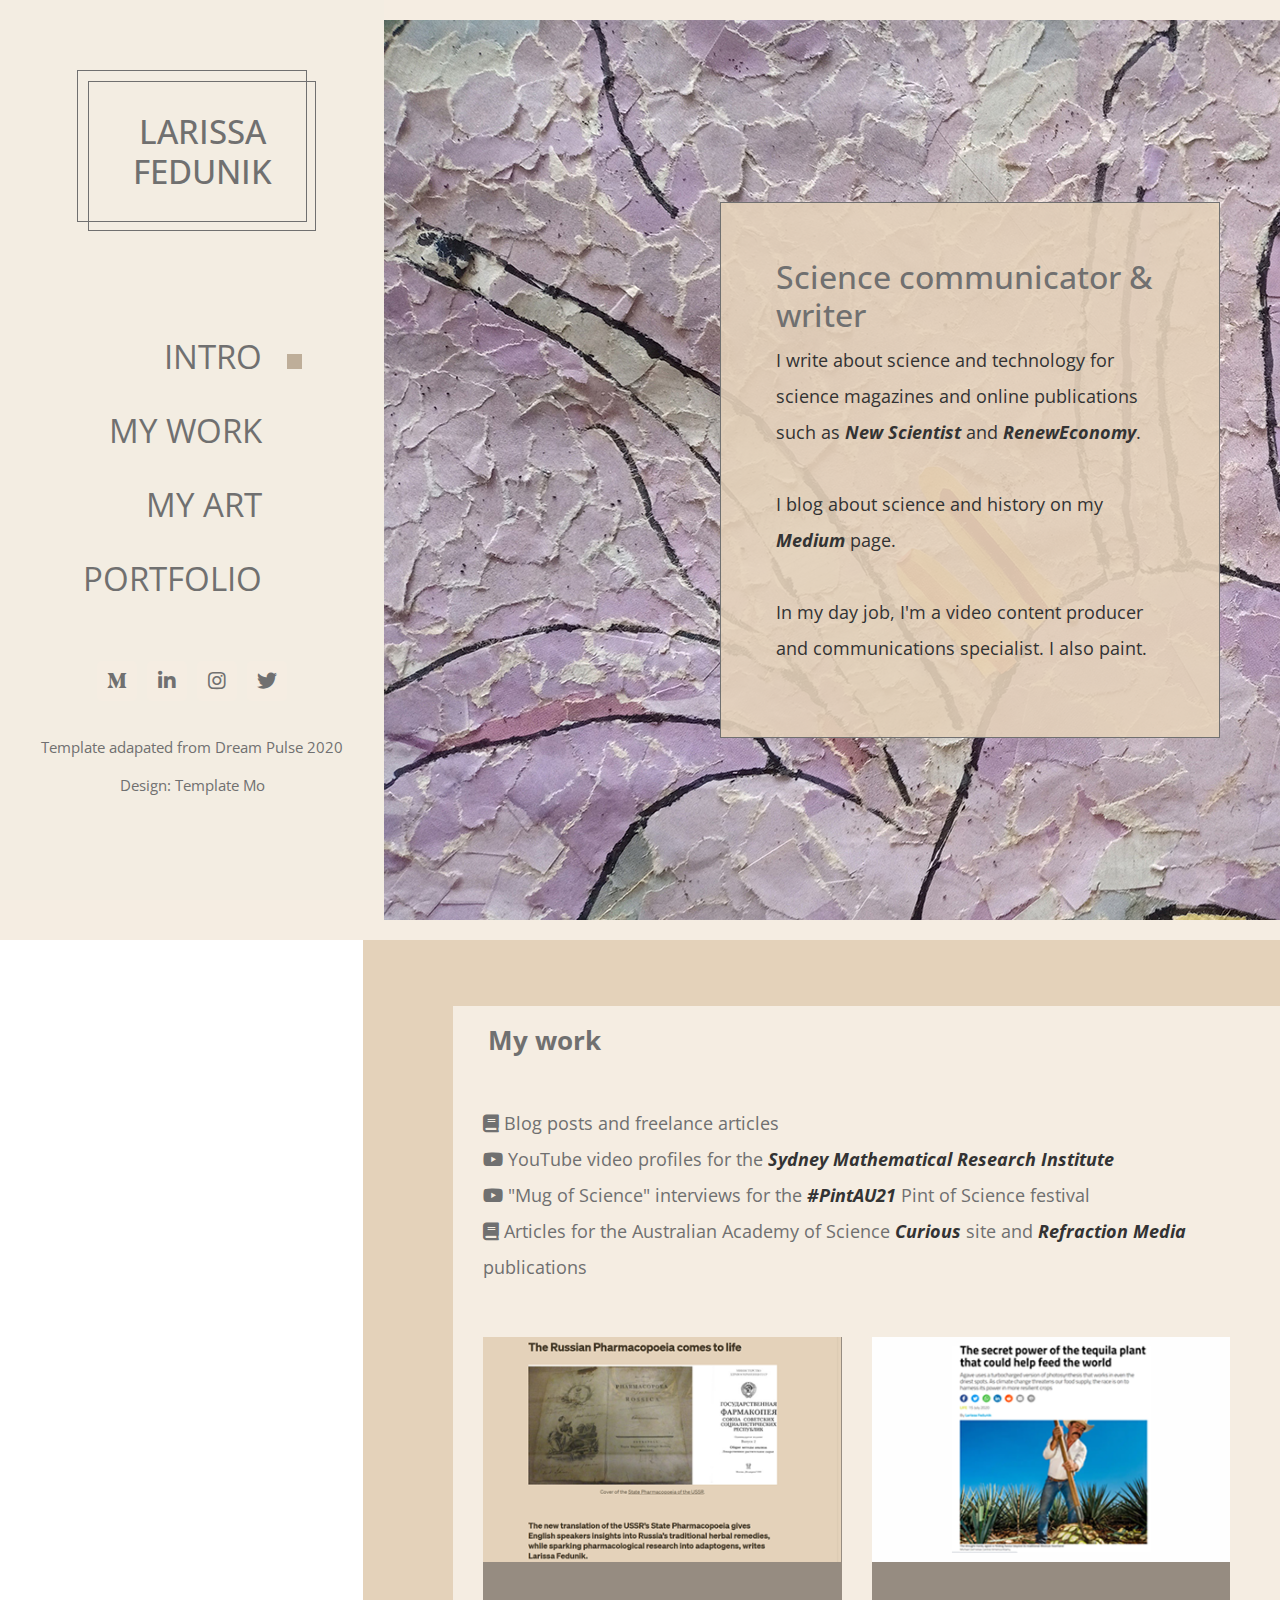
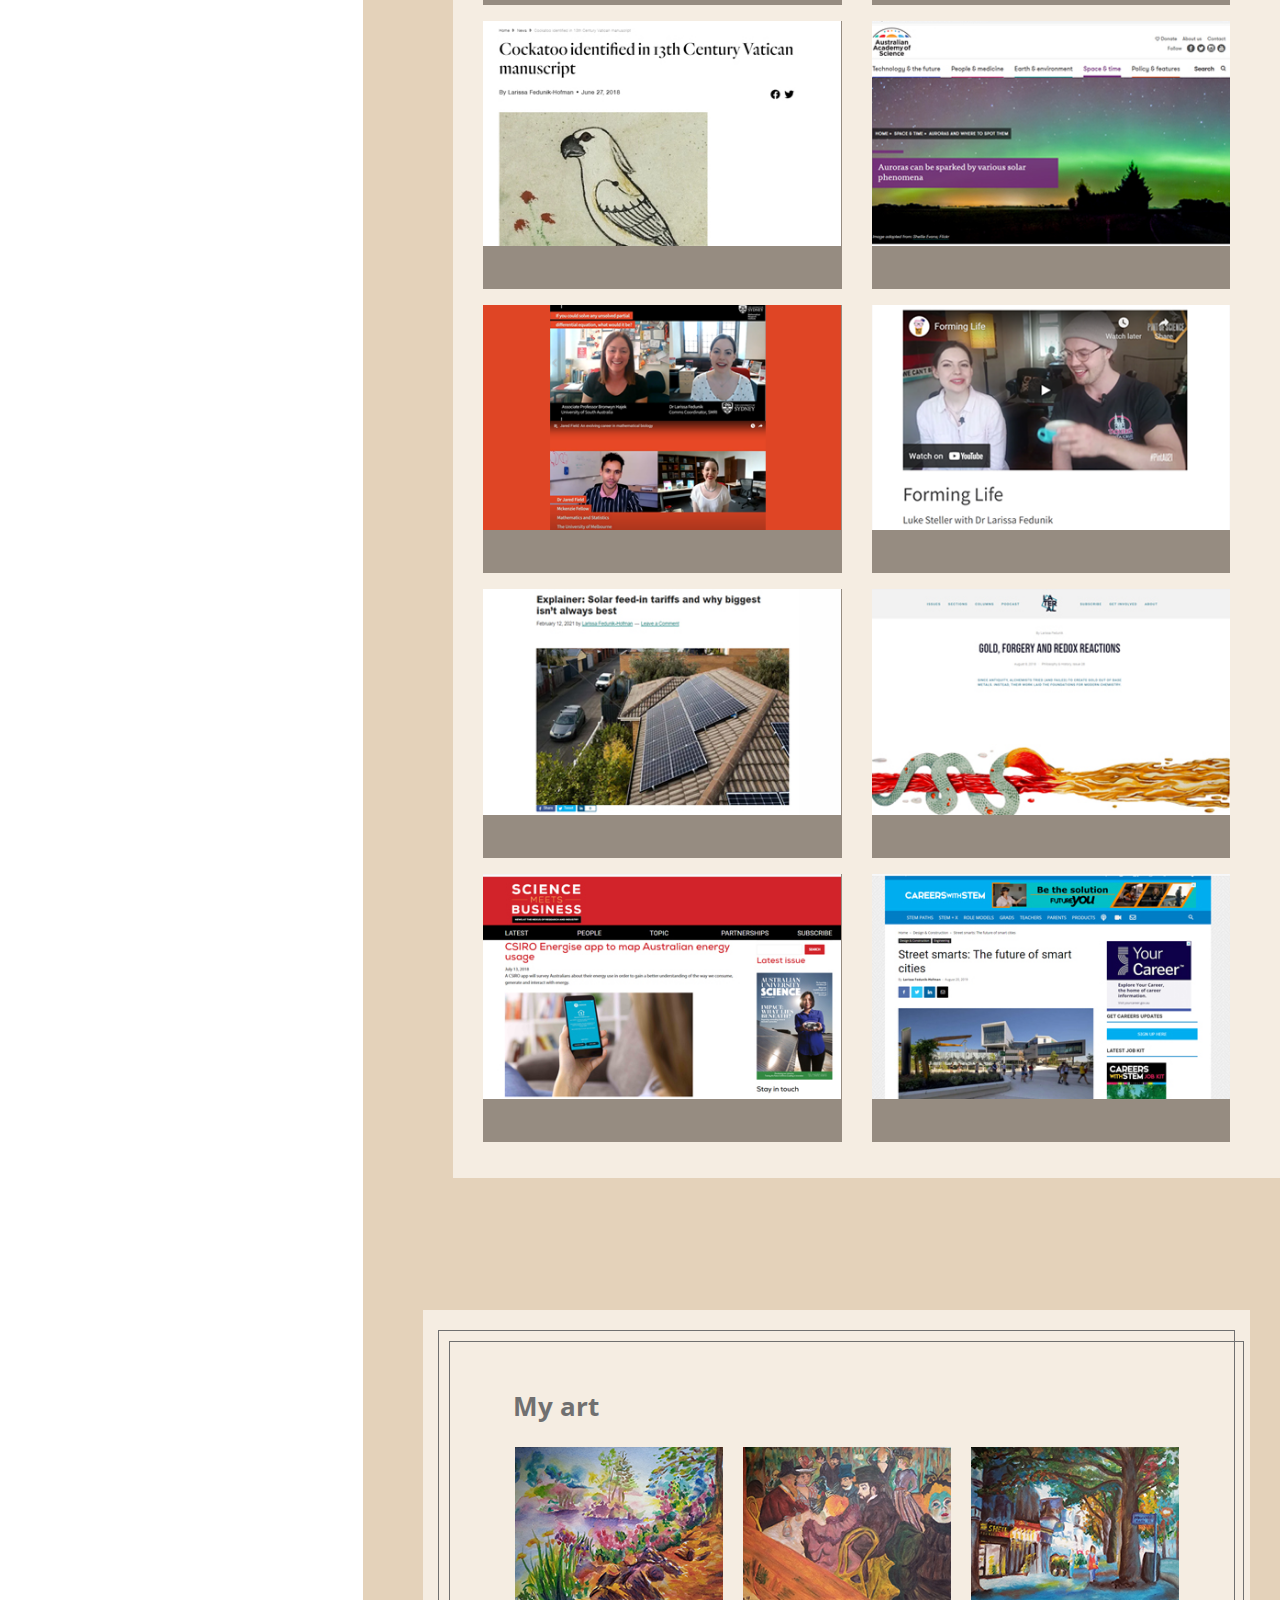
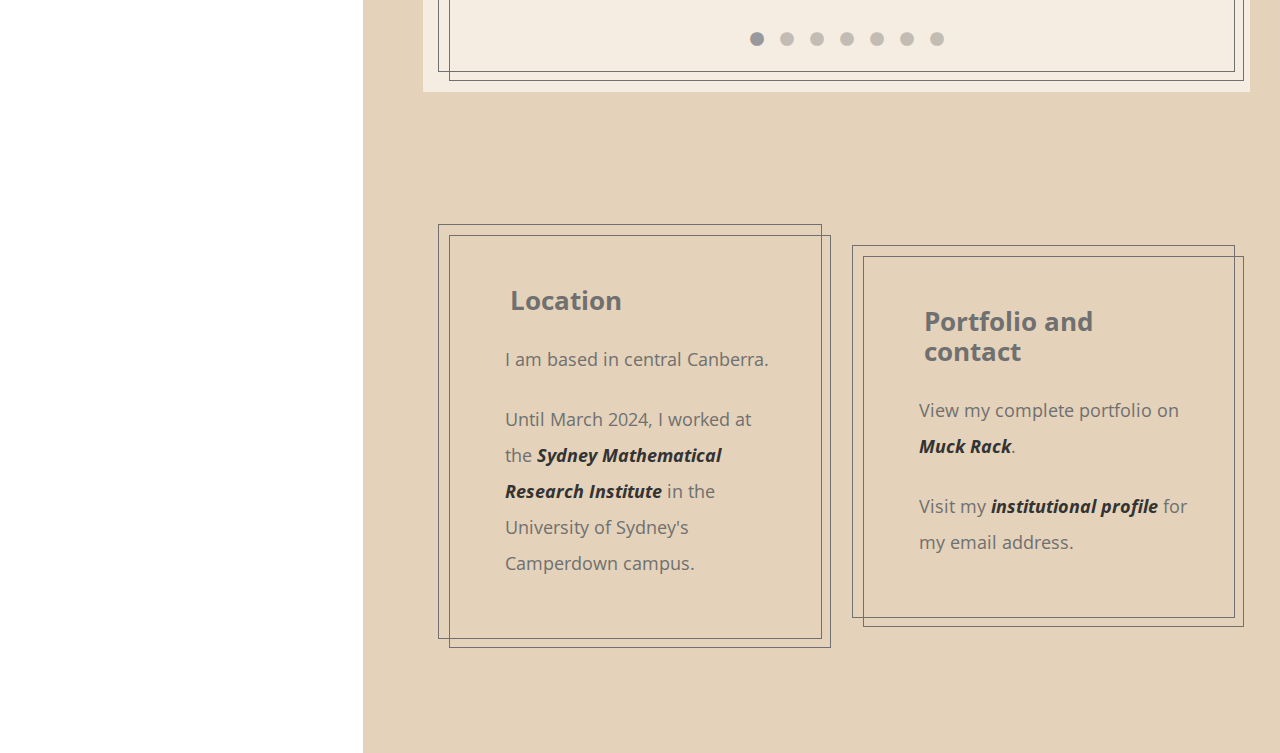
==== commit ec6a59a5: "Update index.html" ====
--- a/index.html
+++ b/index.html
@@ -100,7 +100,7 @@
                         <h2 id= class="tm-section-title mb-5 text-uppercase tm-color-primary">Science communicator & writer</h2>
                         <p class="tm-color-gray">
                           I write about science and technology for science magazines and online publications such as 
-                          <a rel="nofollow" href="https://https://www.newscientist.com/author/larissa-fedunik/" class = "larissa"><span class="pub-title" >New Scientist</span></a> and <a rel="nofollow" href="https://onestepoffthegrid.com.au/author/larissa-fedunik-hofman/" class = "larissa"><span class="pub-title" >RenewEconomy</span></a>. <br><br>
+                          <a rel="nofollow" href="https://www.newscientist.com/author/larissa-fedunik/" class = "larissa"><span class="pub-title" >New Scientist</span></a> and <a rel="nofollow" href="https://onestepoffthegrid.com.au/author/larissa-fedunik-hofman/" class = "larissa"><span class="pub-title" >RenewEconomy</span></a>. <br><br>
                           
                           I blog about science and history
                           on my  <a rel="nofollow" href="https://larissa-fedunik.medium.com/" class = "larissa"><span class="pub-title" >Medium</span></a> page.<br><br>
@@ -191,7 +191,7 @@
                         <div class="col-xl-6 col-lg-6 col-md-6 col-sm-6 tm-img-wrap">
                             
                           
-                            <a class="tiles" href="https://https://www.newscientist.com/author/larissa-fedunik/"><figure class="effect-bubba">
+                            <a class="tiles" href="https://www.newscientist.com/author/larissa-fedunik/"><figure class="effect-bubba">
                             <img src="img/superplants-full.png" alt="New Scientist Superplants article" class="img-fluid tm-client-img" />
                             <figcaption>
                                 <h2><span class="pub-title">New Scientist</span></h2>
@@ -395,11 +395,11 @@
                             </div>
                             <div class="tm-gallery-item">
                               <figure class="effect-bubba">
-                                <img src="img/gallery/placeholder-sm.jpg" alt="Our Work Image" class="img-fluid">
+                                <img src="img/gallery/tuscan-landscape-sm.jpg" alt="Tuscan landscape" class="img-fluid">
                                 <figcaption>
                                 
-                                  <p>Bubba likes to appear out of thin air.</p>
-                                  <a href="img/gallery/large/placeholder-lg.jpg">View more</a>
+                                  <p>Tuscan landscape</p>
+                                  <a href="img/gallery/large/tuscan-landscape.jpg">View more</a>
                                 </figcaption>
                               </figure>
                             </div>
@@ -420,10 +420,10 @@
                     <div class="tm-double-border-2 tm-border-gray tm-box-pad">
                         <h2 class="tm-color-primary tm-section-title mb-4">Location</h2>
                         <p class="mb-4">
-                          I am based in central Sydney.
+                          I am based in central Canberra.
                         </p>
                         <p class="mb-3">
-                          I work at the <a rel="nofollow" href="https://mathematical-research-institute.sydney.edu.au/" class = "larissa"><span class="pub-title" >Sydney Mathematical Research Institute</span></a>
+                          Until March 2024, I worked at the <a rel="nofollow" href="https://mathematical-research-institute.sydney.edu.au/" class = "larissa"><span class="pub-title" >Sydney Mathematical Research Institute</span></a>
                         in the University of Sydney's Camperdown campus.
                           
                         </p>
@@ -438,7 +438,7 @@
                               View my complete portfolio on <a rel="nofollow" href="https://muckrack.com/larissa-fedunik-1/portfolio/ " class = "larissa"><span class="pub-title" >Muck Rack</span></a>.
                             </p>
                             <p class="mb-3">
-                              Visit my  <a rel="nofollow" href="https://www.maths.usyd.edu.au/ut/people?who=L_Fedunik-Hofman" class = "larissa"><span class="pub-title" >institutional profile</span></a> for my email address.
+                              Visit my  <a rel="nofollow" href="https://mathematical-research-institute.sydney.edu.au/our-team/" class = "larissa"><span class="pub-title" >institutional profile</span></a> for my email address.
                             </p>
                         </div>                    
                       </div>   
